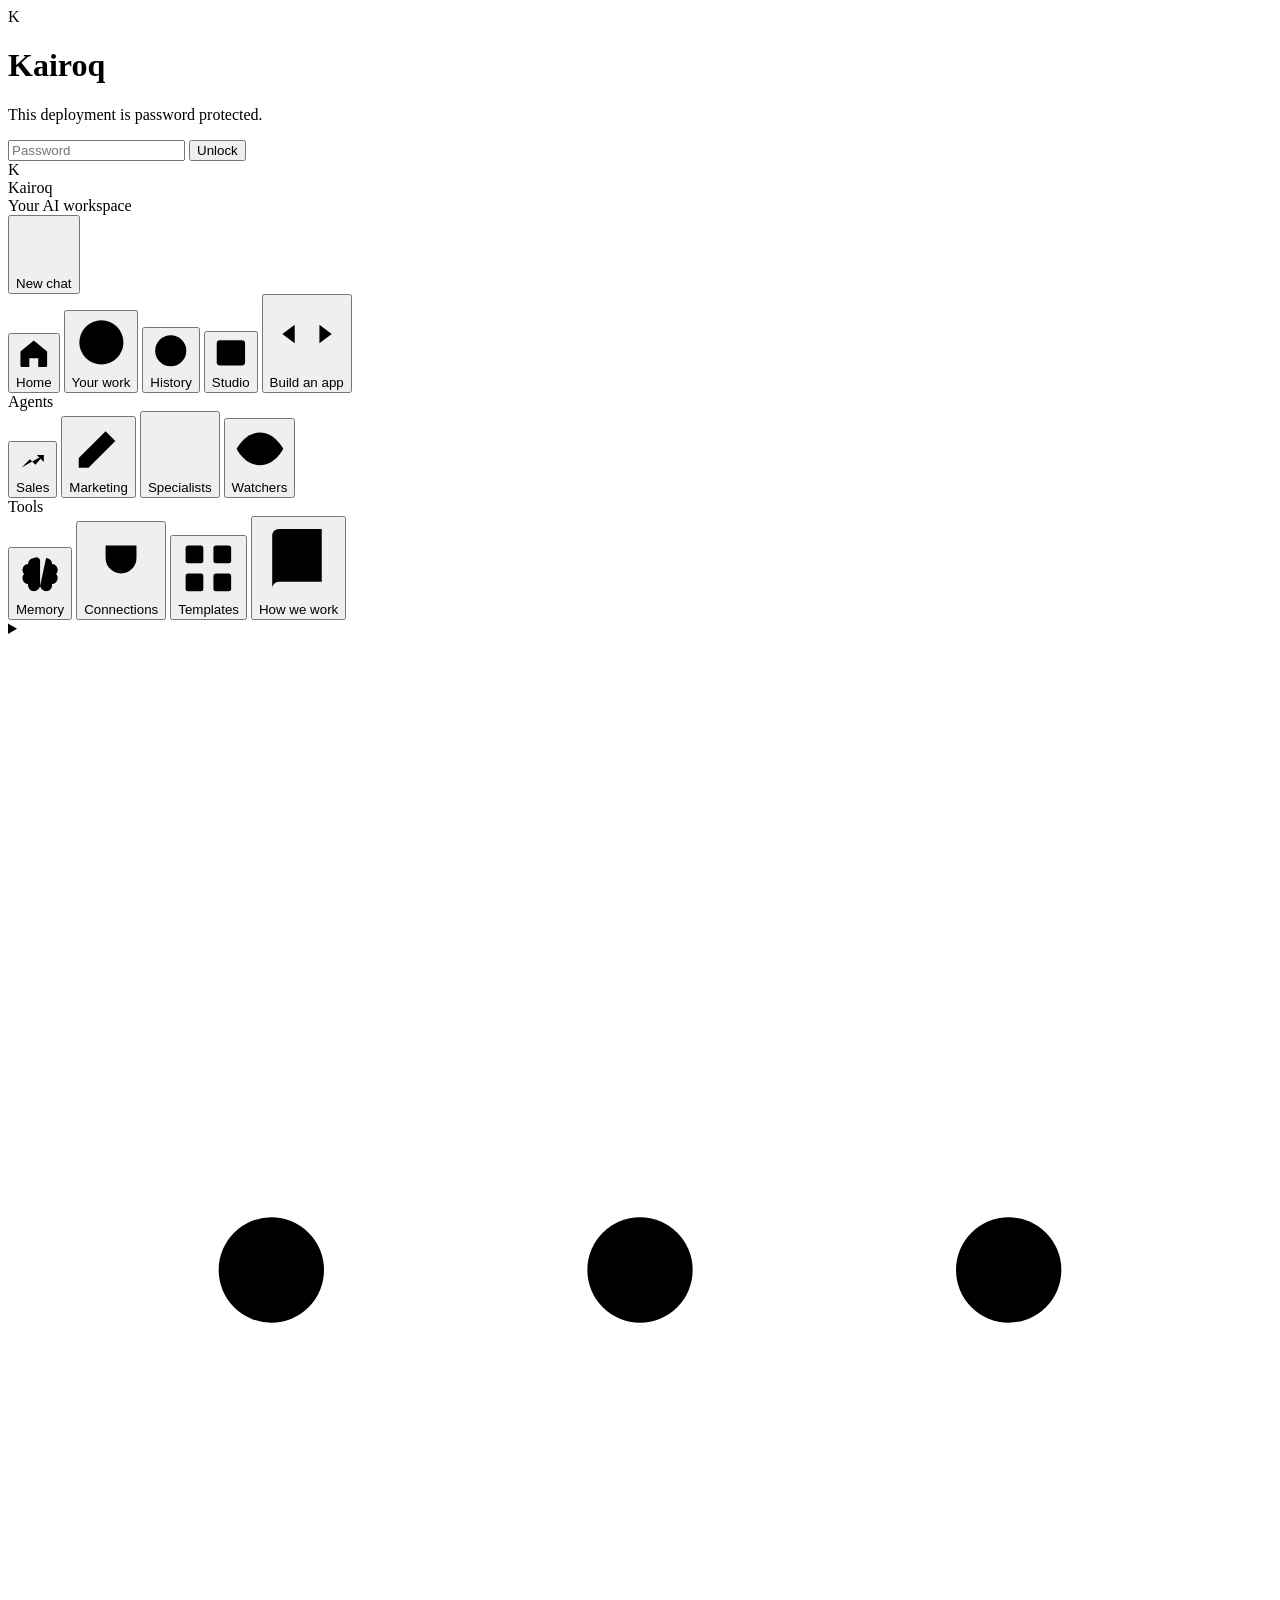
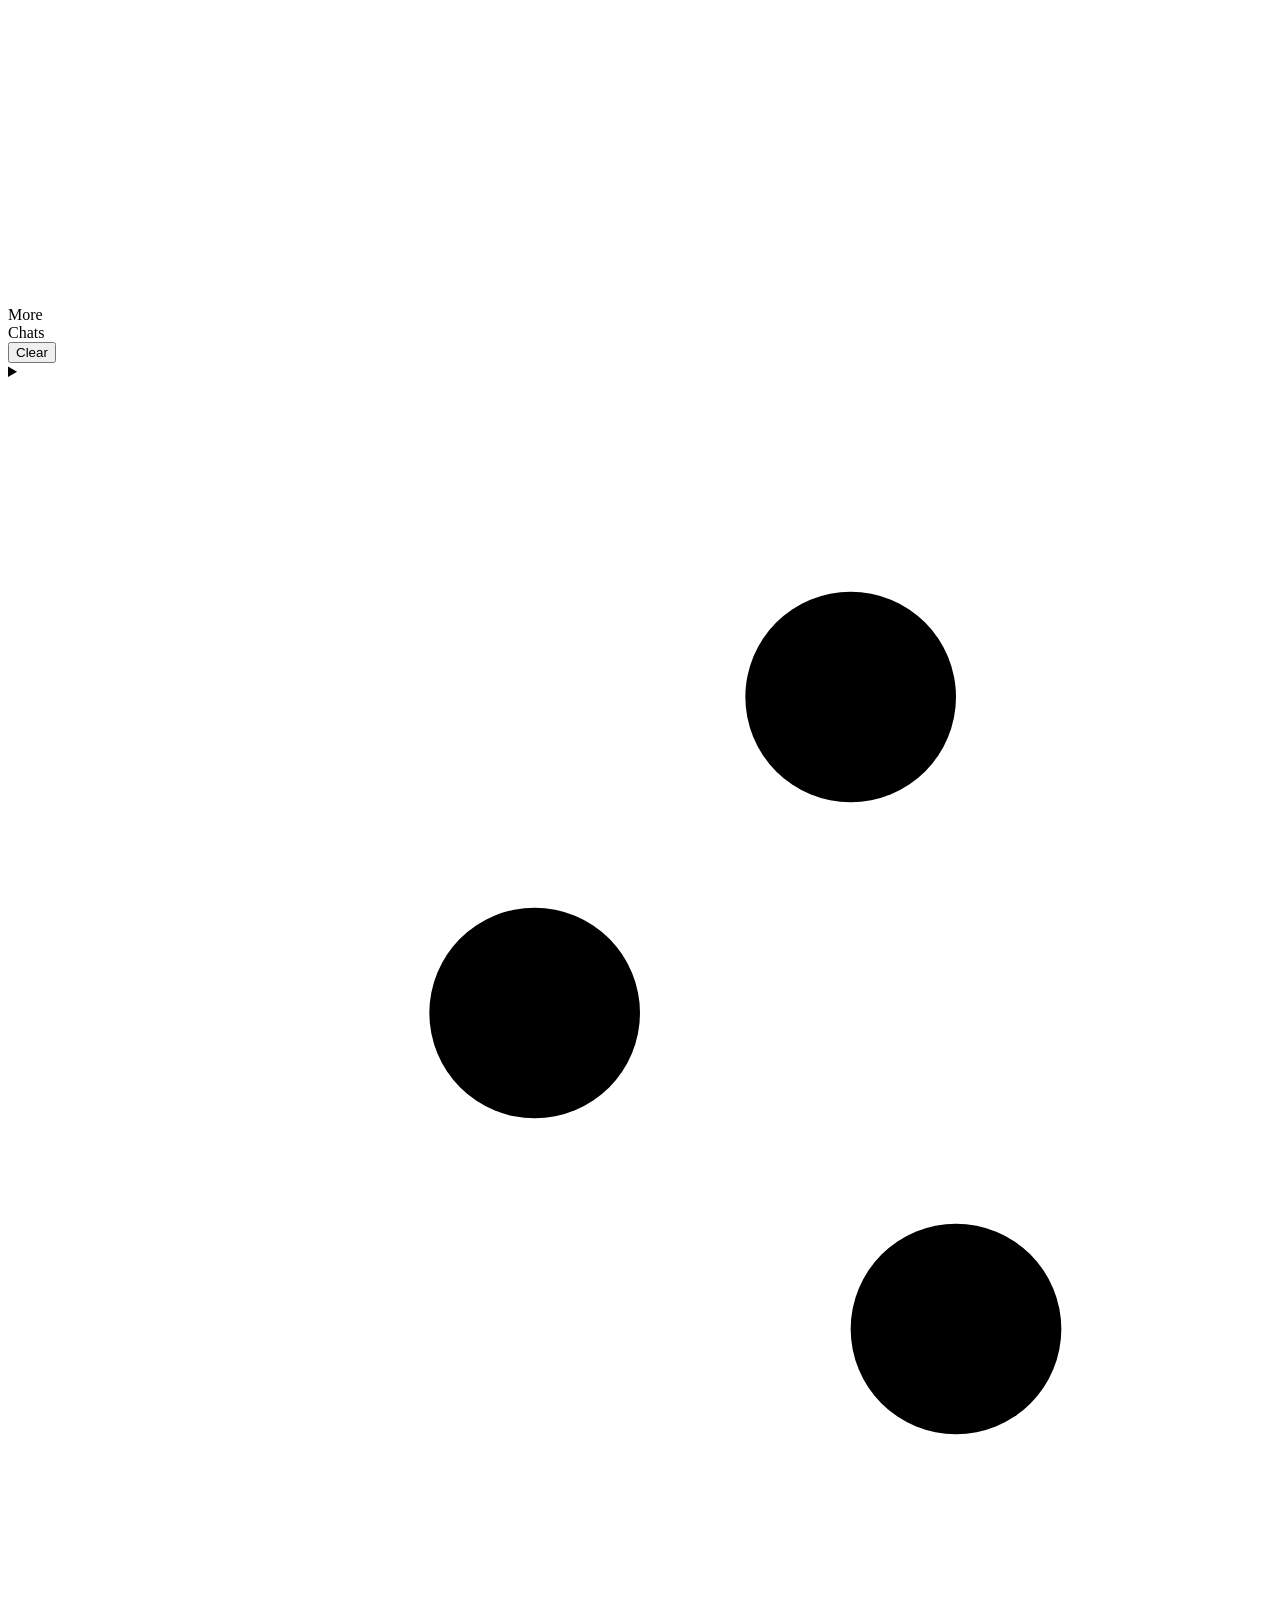
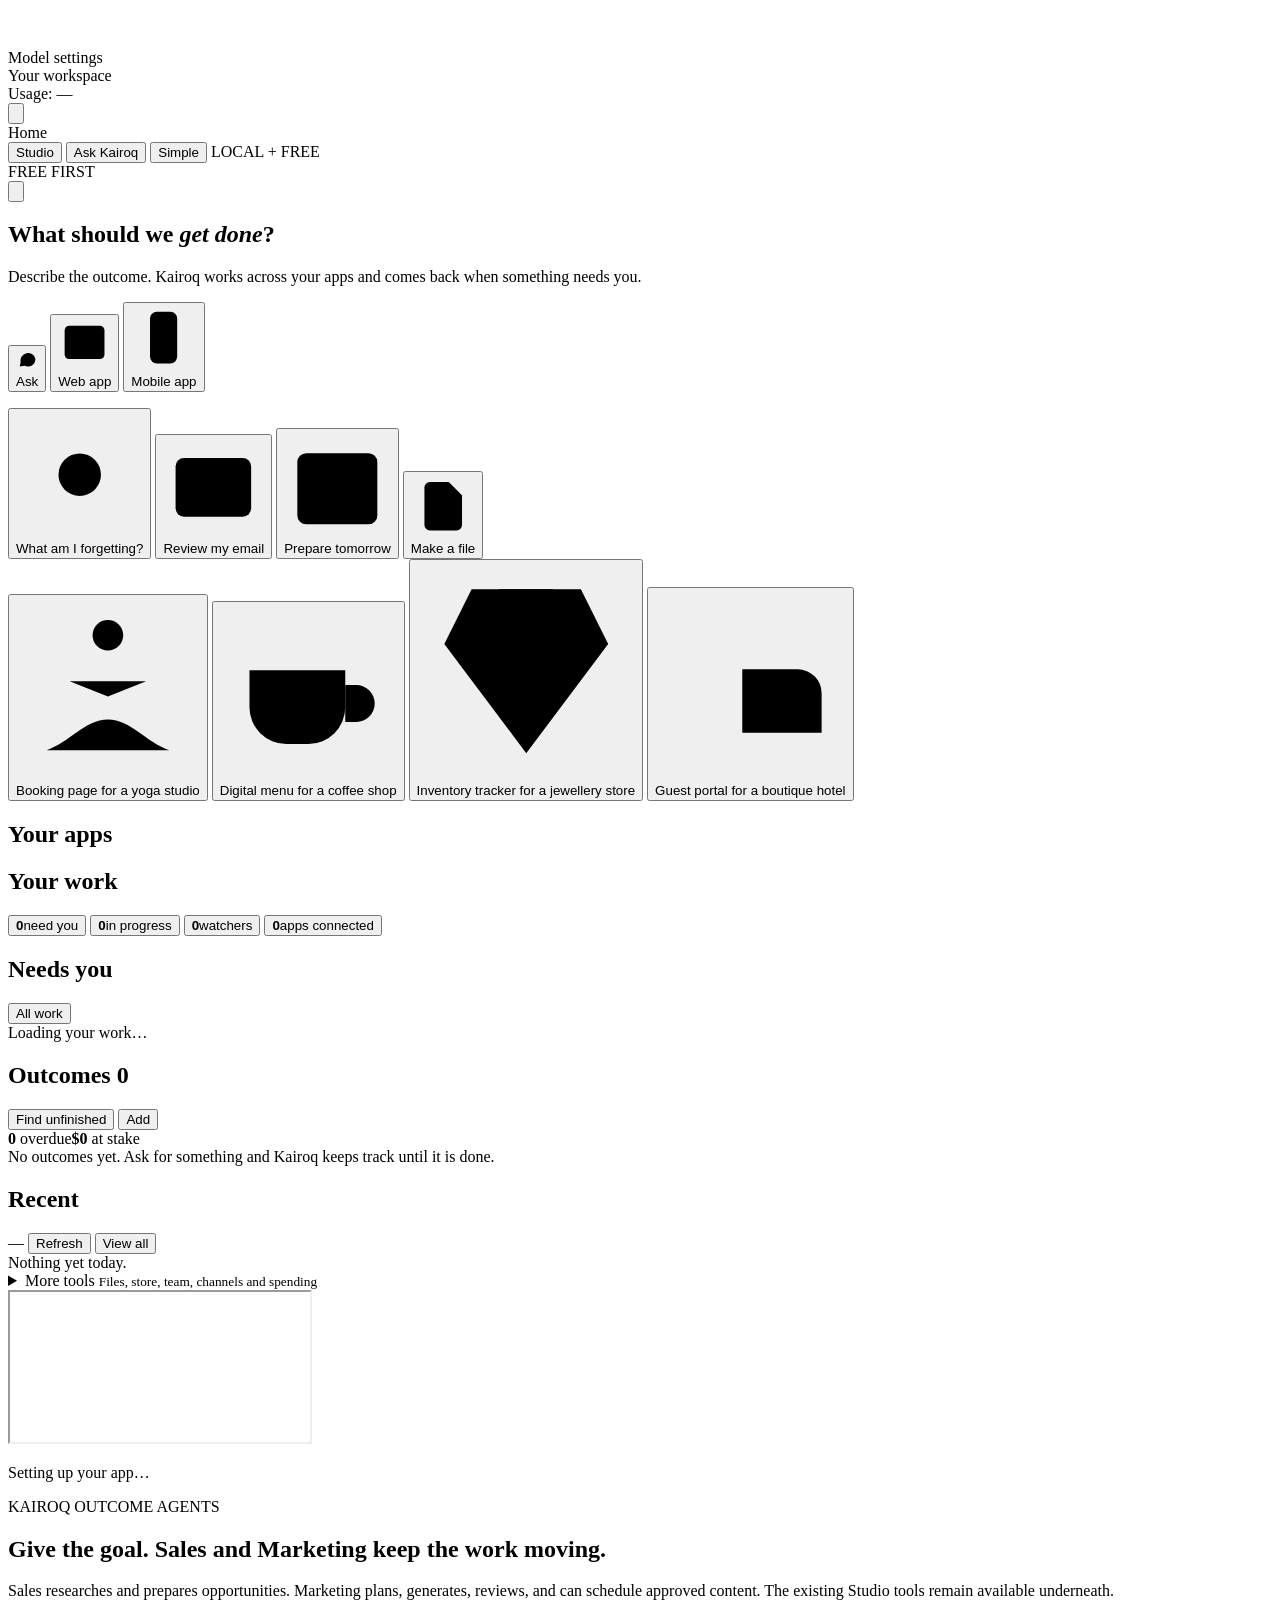
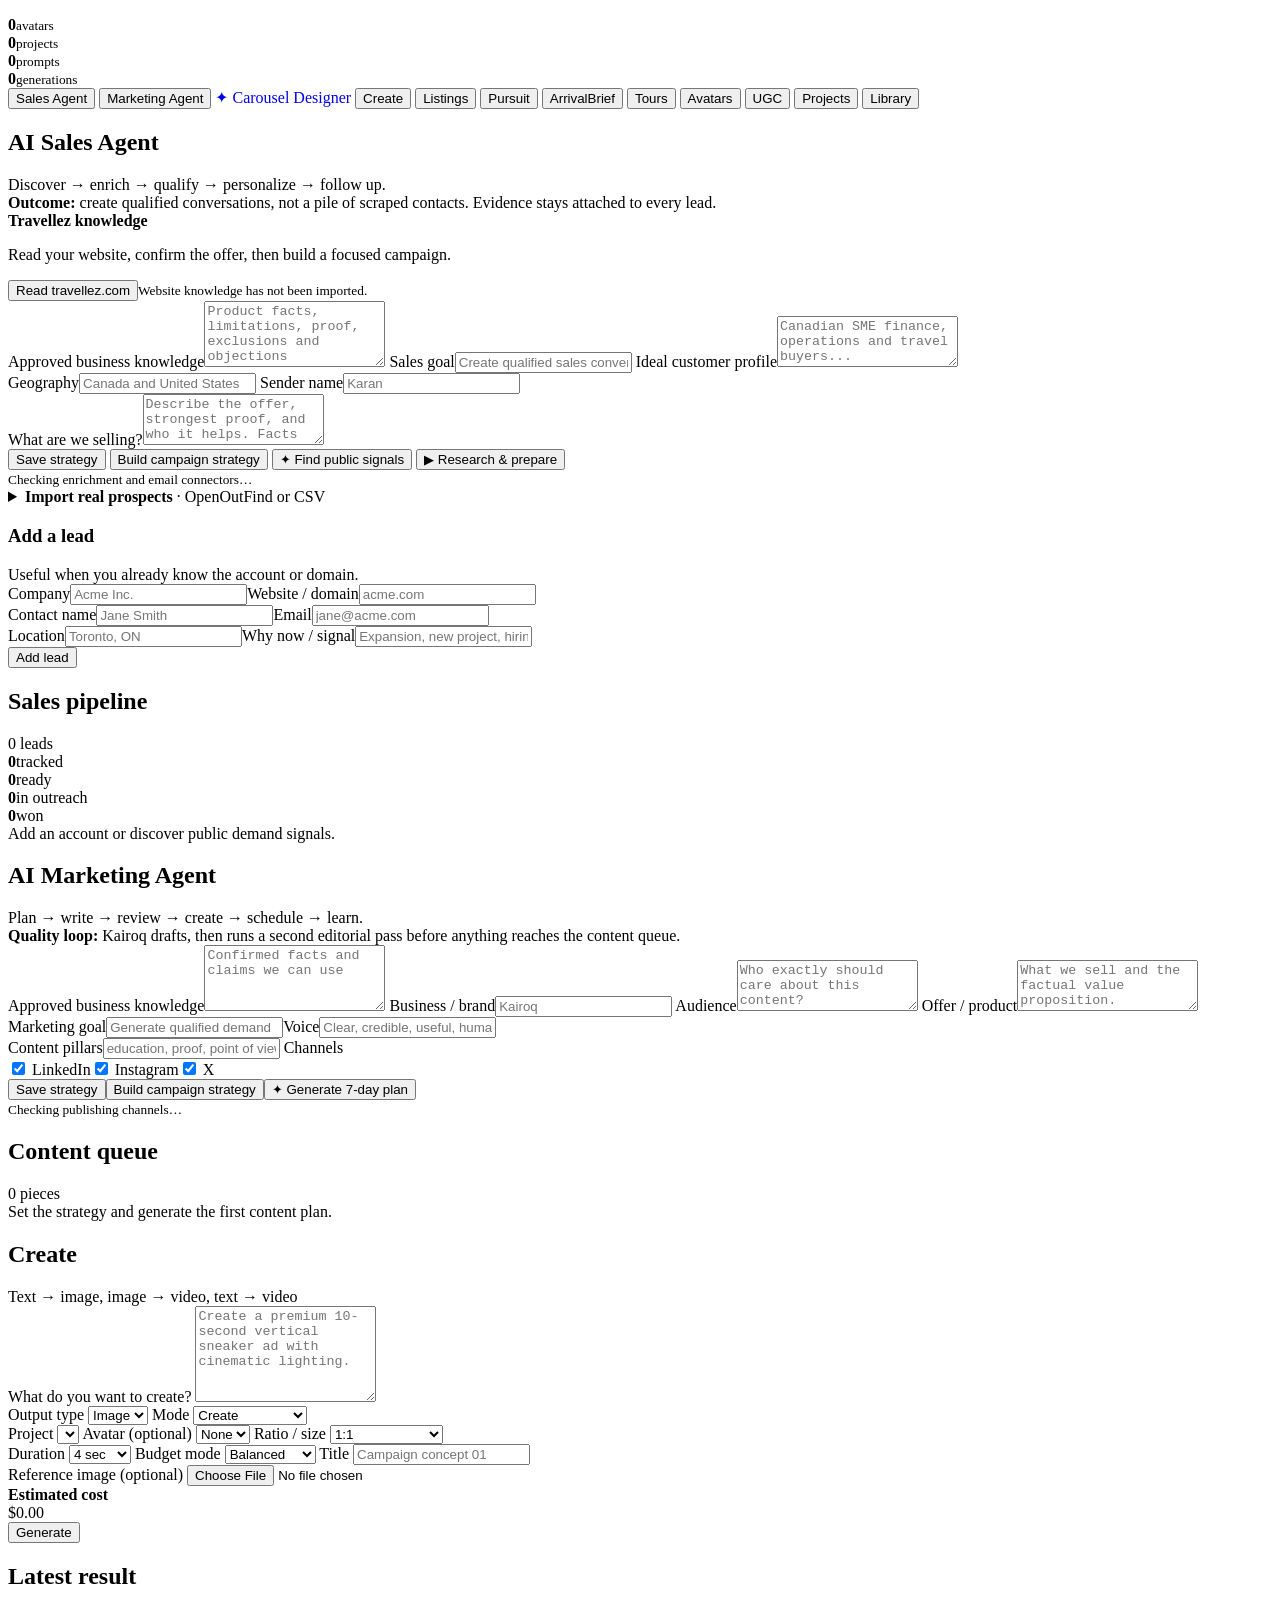
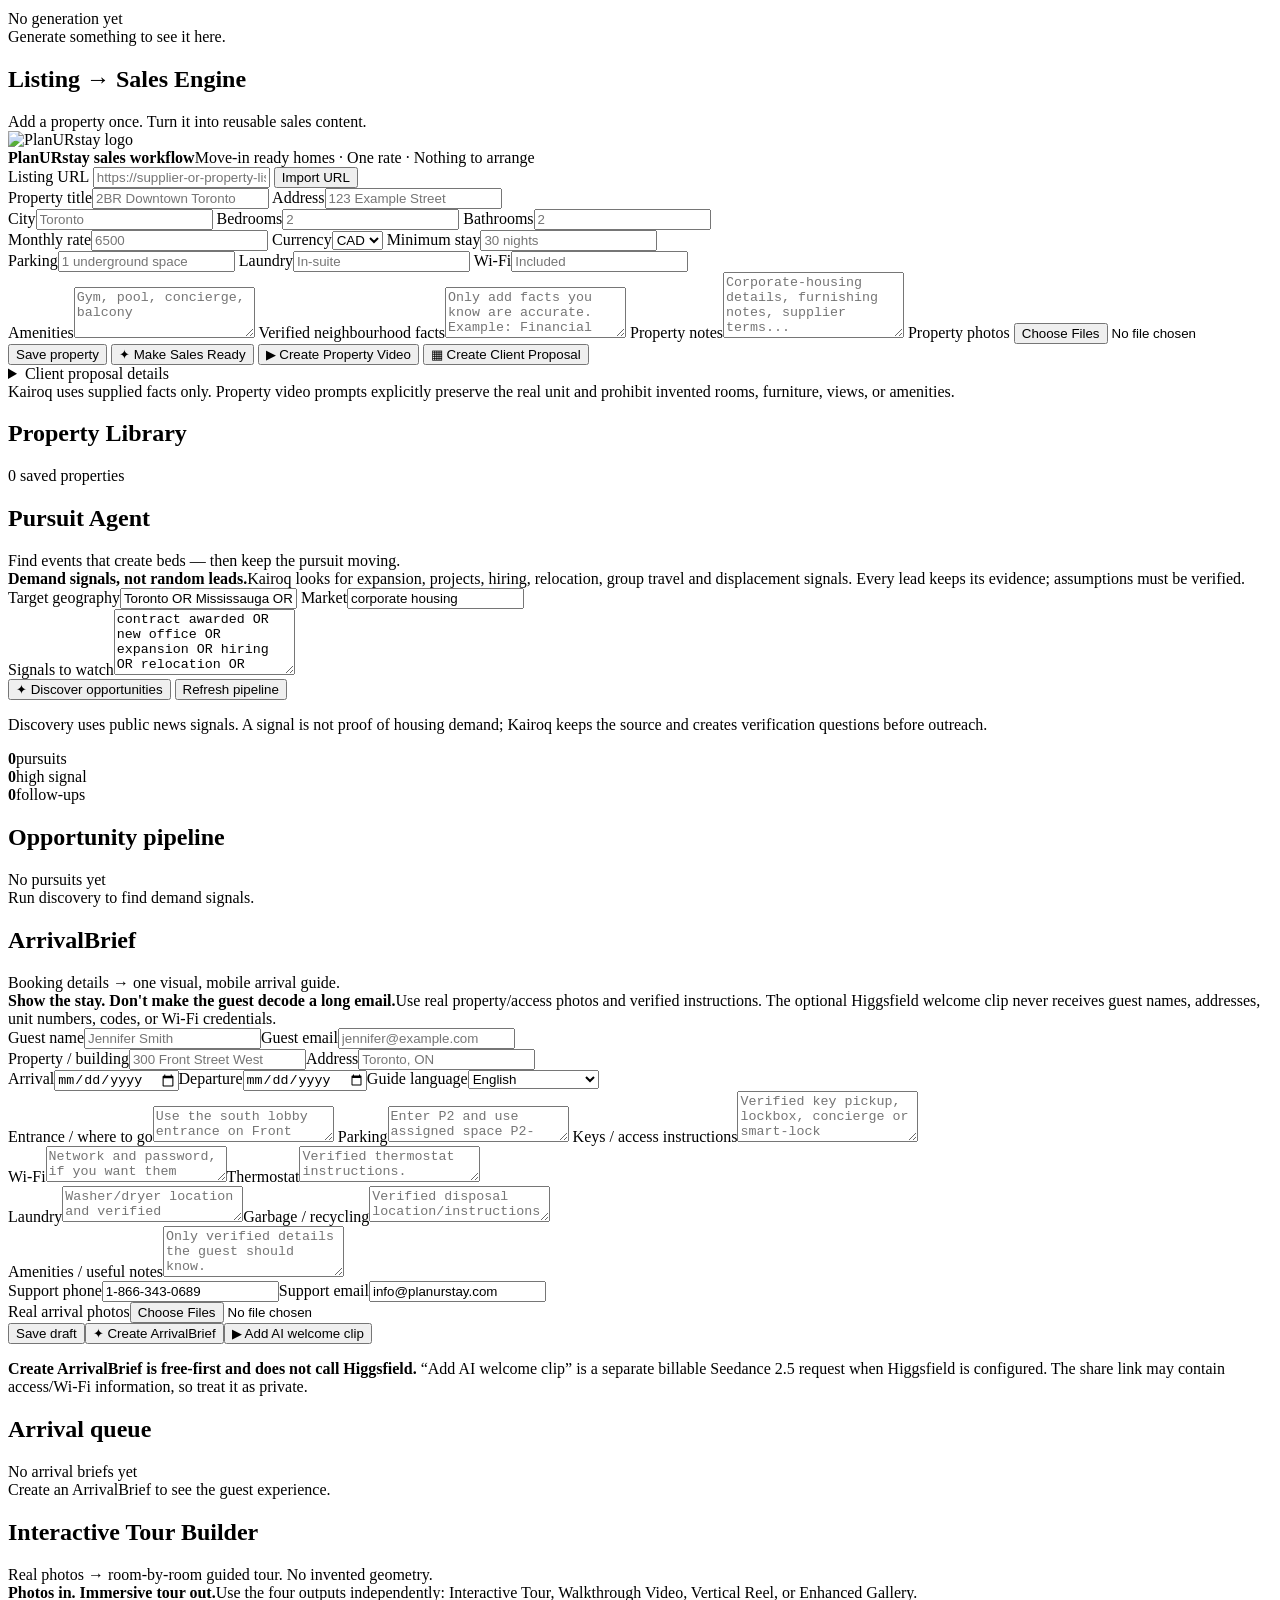
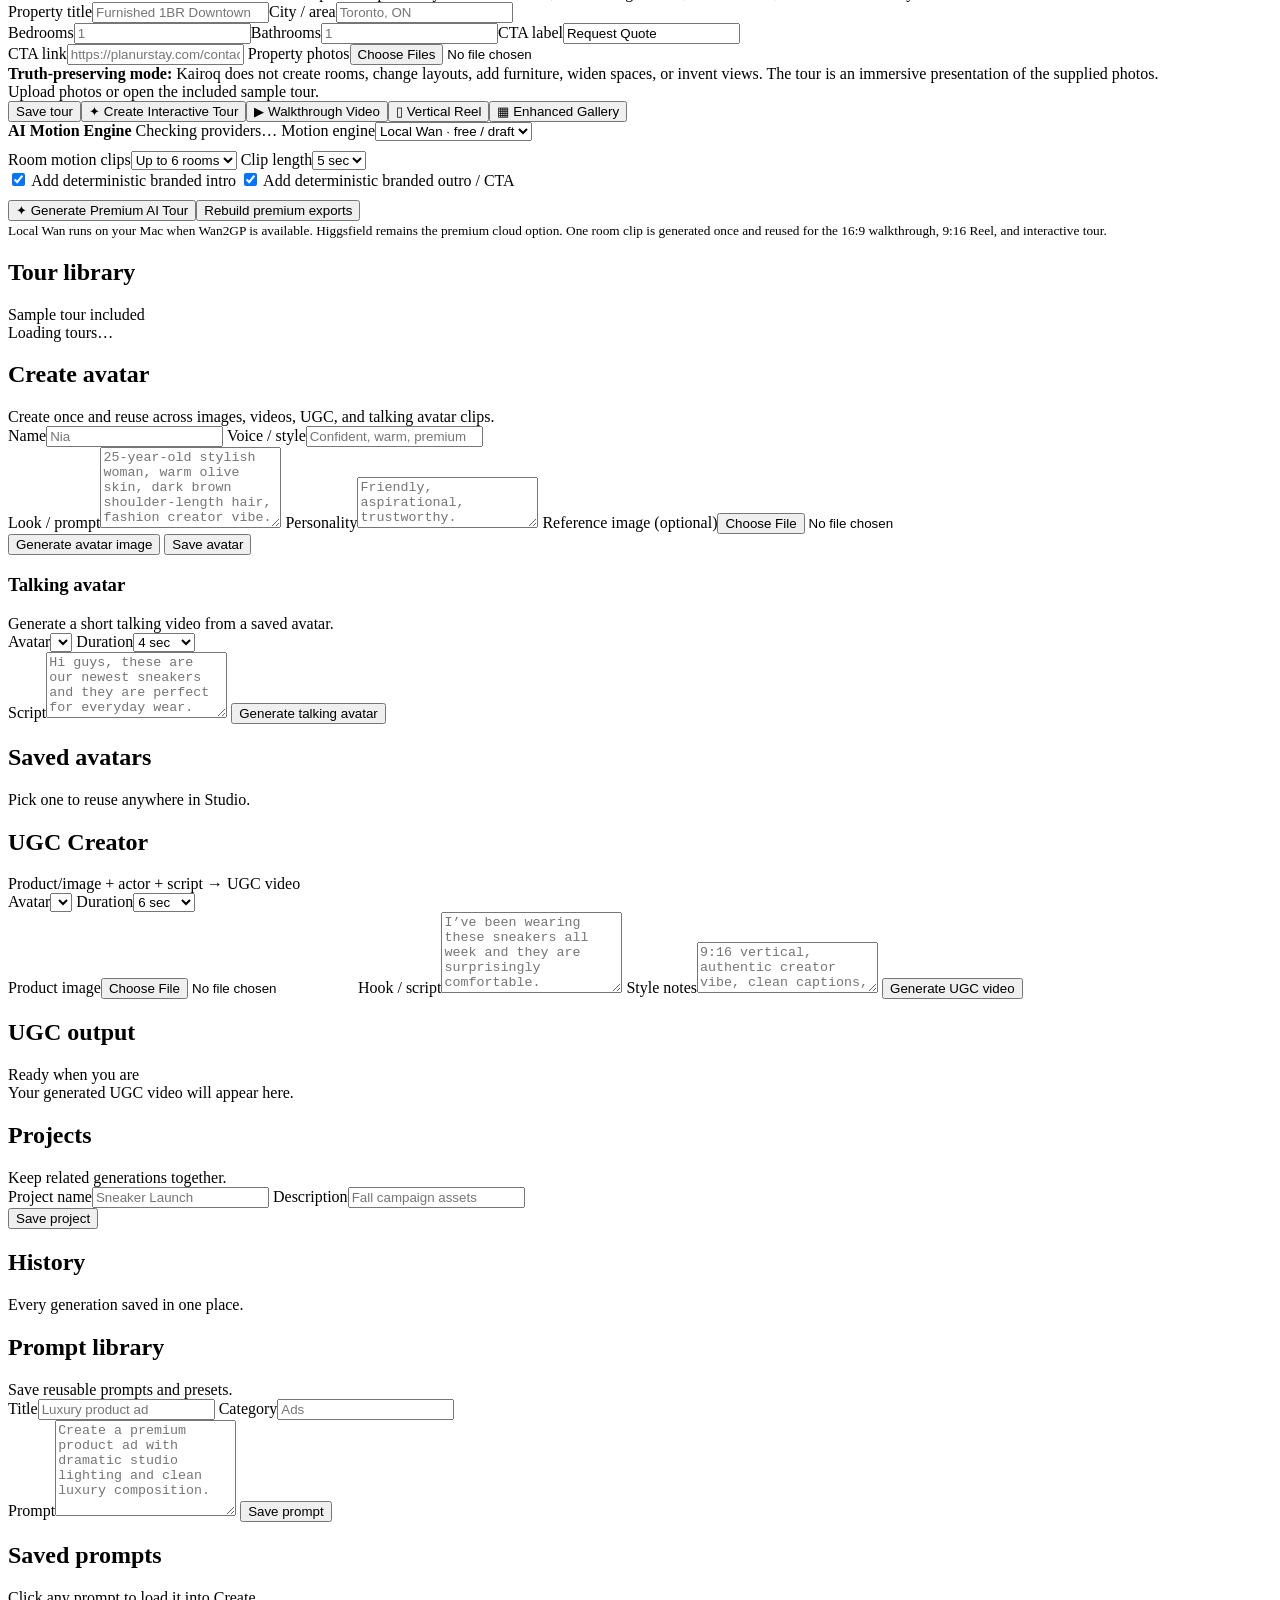
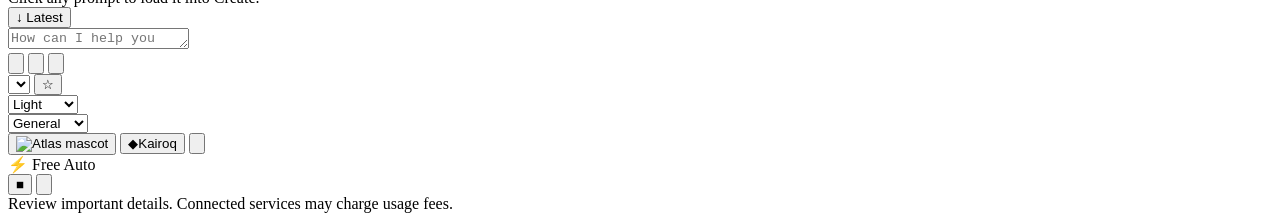
==== public/index.html @ 9b800d81 "Merge branch 'design/one-system' into preview/all" ====
<!doctype html>
<html lang="en">
<head>
  <meta charset="utf-8">
  <meta name="viewport" content="width=device-width,initial-scale=1">
  <meta name="theme-color" content="#0b0d10">
  <title>Kairoq</title>
  <link rel="preconnect" href="https://fonts.googleapis.com">
  <link rel="preconnect" href="https://fonts.gstatic.com" crossorigin>
  <link rel="stylesheet" href="https://fonts.googleapis.com/css2?family=Geist:wght@400;500;600;700&display=swap">
  <link rel="stylesheet" href="/styles.css?v=153">
  <link rel="stylesheet" href="/calm.css?v=20">
  <link rel="stylesheet" href="/sidebar.css?v=4">
  <link rel="stylesheet" href="/composer.css?v=4">
  <link rel="stylesheet" href="/home.css?v=13">
  <link rel="stylesheet" href="/design.css?v=7">
</head>
<body>
  <div id="loginOverlay" class="login-overlay hidden">
    <form id="loginForm" class="login-card">
      <div class="brand-mark big">K</div>
      <h1>Kairoq</h1>
      <p>This deployment is password protected.</p>
      <input id="loginPassword" type="password" placeholder="Password" autocomplete="current-password">
      <button type="submit">Unlock</button>
      <div id="loginError" class="login-error"></div>
    </form>
  </div>

  <div class="app">
    <aside class="sidebar kn" aria-label="Main">
      <div class="brand">
        <div class="brand-mark">K</div>
        <div>
          <div class="brand-title">Kairoq</div>
          <div class="brand-subtitle">Your AI workspace</div>
        </div>
      </div>

      <button type="button" id="newChat" class="kn-new"><svg class="kn-ico" viewBox="0 0 24 24" aria-hidden="true"><path d="M12 5v14M5 12h14"/></svg><span>New chat</span></button>

      <nav class="kn-group" aria-label="Workspace">
        <button type="button" id="commandCenterBtn" class="kn-item active"><svg class="kn-ico" viewBox="0 0 24 24" aria-hidden="true"><path d="M3 10.5 12 3l9 7.5V20a1 1 0 0 1-1 1h-5v-6H9v6H4a1 1 0 0 1-1-1z"/></svg><span>Home</span></button>
        <button type="button" id="outcomesNavBtn" class="kn-item"><svg class="kn-ico" viewBox="0 0 24 24" aria-hidden="true"><circle cx="12" cy="12" r="9"/><path d="m8 12 3 3 5-6"/></svg><span>Your work</span></button>
        <button type="button" id="historyNavBtn" class="kn-item"><svg class="kn-ico" viewBox="0 0 24 24" aria-hidden="true"><circle cx="12" cy="12" r="9"/><path d="M12 7v5l3 2"/></svg><span>History</span></button>
        <button type="button" id="studioSideBtn" class="kn-item"><svg class="kn-ico" viewBox="0 0 24 24" aria-hidden="true"><rect x="3" y="4" width="18" height="16" rx="2"/><path d="M3 9h18"/></svg><span>Studio</span></button>
        <button type="button" id="buildNavBtn" class="kn-item" data-build-app><svg class="kn-ico" viewBox="0 0 24 24" aria-hidden="true"><path d="m8 9-4 3 4 3M16 9l4 3-4 3M13.5 6l-3 12"/></svg><span>Build an app</span></button>
      </nav>

      <nav class="kn-group" aria-labelledby="kn-agents">
        <div class="kn-label" id="kn-agents">Agents</div>
        <button type="button" id="salesNavBtn" class="kn-item"><svg class="kn-ico" viewBox="0 0 24 24" aria-hidden="true"><path d="M4 17 10 11l4 4 6-7"/><path d="M15 8h5v5"/></svg><span>Sales</span></button>
        <button type="button" id="marketingNavBtn" class="kn-item"><svg class="kn-ico" viewBox="0 0 24 24" aria-hidden="true"><path d="M4 20h4L19 9l-4-4L4 16z"/><path d="m13.5 6.5 4 4"/></svg><span>Marketing</span></button>
        <button type="button" id="agentBtn" class="kn-item"><svg class="kn-ico" viewBox="0 0 24 24" aria-hidden="true"><path d="M12 3v4M12 17v4M3 12h4M17 12h4M6 6l2.5 2.5M15.5 15.5 18 18M6 18l2.5-2.5M15.5 8.5 18 6"/></svg><span>Specialists</span></button>
        <button type="button" id="botsBtn" class="kn-item"><svg class="kn-ico" viewBox="0 0 24 24" aria-hidden="true"><path d="M2 12s3.5-7 10-7 10 7 10 7-3.5 7-10 7S2 12 2 12z"/><circle cx="12" cy="12" r="3"/></svg><span>Watchers</span></button>
      </nav>

      <nav class="kn-group kn-tools" aria-labelledby="kn-tools">
        <div class="kn-label" id="kn-tools">Tools</div>
        <button type="button" id="workspaceBtn" class="kn-item"><svg class="kn-ico" viewBox="0 0 24 24" aria-hidden="true"><path d="M9 4a3 3 0 0 0-3 3 3 3 0 0 0-2 5 3 3 0 0 0 2 5 3 3 0 0 0 6 1V5a2 2 0 0 0-3-1zM15 4a3 3 0 0 1 3 3 3 3 0 0 1 2 5 3 3 0 0 1-2 5 3 3 0 0 1-6 1"/></svg><span>Memory</span></button>
        <button type="button" id="connectorsBtn" class="kn-item"><svg class="kn-ico" viewBox="0 0 24 24" aria-hidden="true"><path d="M9 7V3M15 7V3M7 7h10v4a5 5 0 0 1-10 0zM12 16v5"/></svg><span>Connections</span></button>
        <button type="button" id="templatesBtn" class="kn-item"><svg class="kn-ico" viewBox="0 0 24 24" aria-hidden="true"><rect x="3" y="3" width="7" height="7" rx="1"/><rect x="14" y="3" width="7" height="7" rx="1"/><rect x="3" y="14" width="7" height="7" rx="1"/><rect x="14" y="14" width="7" height="7" rx="1"/></svg><span>Templates</span></button>
        <button type="button" id="playbookBtn" class="kn-item"><svg class="kn-ico" viewBox="0 0 24 24" aria-hidden="true"><path d="M4 5a2 2 0 0 1 2-2h13v16H6a2 2 0 0 0-2 2z"/><path d="M4 19V5"/></svg><span>How we work</span></button>
        <details class="kn-fold">
          <summary><svg class="kn-ico" viewBox="0 0 24 24" aria-hidden="true"><circle cx="5" cy="12" r="1"/><circle cx="12" cy="12" r="1"/><circle cx="19" cy="12" r="1"/></svg><span>More</span></summary>
          <button type="button" id="workflowsBtn" class="kn-item"><svg class="kn-ico" viewBox="0 0 24 24" aria-hidden="true"><circle cx="6" cy="6" r="2.5"/><circle cx="18" cy="18" r="2.5"/><path d="M8.5 6H15a3 3 0 0 1 0 6H9a3 3 0 0 0 0 6h6.5"/></svg><span>Workflows</span></button>
          <button type="button" id="compareBtn" class="kn-item"><svg class="kn-ico" viewBox="0 0 24 24" aria-hidden="true"><path d="M7 4 3 8l4 4M3 8h13M17 12l4 4-4 4M21 16H8"/></svg><span>Compare models</span></button>
          <button type="button" id="opsBtn" class="kn-item"><svg class="kn-ico" viewBox="0 0 24 24" aria-hidden="true"><path d="M12 3 4 6v6c0 4.4 3.4 8.3 8 9 4.6-.7 8-4.6 8-9V6z"/></svg><span>Security</span></button>
          <a class="kn-item" href="/build-studio.html"><svg class="kn-ico" viewBox="0 0 24 24" aria-hidden="true"><path d="M14 4h6v6M20 4l-9 9M18 14v5a1 1 0 0 1-1 1H5a1 1 0 0 1-1-1V7a1 1 0 0 1 1-1h5"/></svg><span>Build Studio</span></a>
          <a class="kn-item" href="/api-studio.html"><svg class="kn-ico" viewBox="0 0 24 24" aria-hidden="true"><path d="M14 4h6v6M20 4l-9 9M18 14v5a1 1 0 0 1-1 1H5a1 1 0 0 1-1-1V7a1 1 0 0 1 1-1h5"/></svg><span>API &amp; OAuth</span></a>
          <a class="kn-item" href="/apps/housing-enquiries/"><svg class="kn-ico" viewBox="0 0 24 24" aria-hidden="true"><path d="M14 4h6v6M20 4l-9 9M18 14v5a1 1 0 0 1-1 1H5a1 1 0 0 1-1-1V7a1 1 0 0 1 1-1h5"/></svg><span>Housing enquiries</span></a>
          <div class="project-picker kn-project">
            <label for="projectSelect">Project</label>
            <select id="projectSelect"></select>
            <button type="button" id="newProjectBtn" title="New project" aria-label="New project"><svg class="kn-ico" viewBox="0 0 24 24" aria-hidden="true"><path d="M12 5v14M5 12h14"/></svg></button>
          </div>
        </details>
      </nav>

      <div class="kn-chats">
        <div class="history-head kn-label-row">
          <div class="kn-label">Chats</div>
          <button type="button" id="clearChats" title="Clear all chats">Clear</button>
        </div>
        <div id="historyList" class="history-list"></div>
      </div>

      <details class="kn-settings">
        <summary><svg class="kn-ico" viewBox="0 0 24 24" aria-hidden="true"><path d="M4 6h10M18 6h2M4 12h4M12 12h8M4 18h12M20 18h0"/><circle cx="16" cy="6" r="2"/><circle cx="10" cy="12" r="2"/><circle cx="18" cy="18" r="2"/></svg><span>Model settings</span></summary>
        <div class="protection-card">
          <div class="protection-row">
            <div><strong>Free only</strong><small>Never use paid models</small></div>
            <label class="switch"><input id="freeOnly" type="checkbox" checked aria-label="Free only"><span></span></label>
          </div>
          <div class="protection-row">
            <div><strong>Smart fallback</strong><small>Try another free model if one fails</small></div>
            <label class="switch"><input id="smartFallback" type="checkbox" checked aria-label="Smart fallback"><span></span></label>
          </div>
          <div class="protection-row">
            <div><strong>Web search</strong><small>Let answers search the web</small></div>
            <label class="switch"><input id="webSearch" type="checkbox" aria-label="Web search"><span></span></label>
          </div>
        </div>
        <div class="kn-label">Mode</div>
        <div id="presetList" class="preset-list">
          <button type="button" data-preset="quick" class="preset active">Quick</button>
          <button type="button" data-preset="smart" class="preset">Smart</button>
          <button type="button" data-preset="deep" class="preset">Deep reasoning</button>
          <button type="button" data-preset="coding" class="preset">Coding</button>
          <button type="button" data-preset="research" class="preset">Research</button>
          <button type="button" data-preset="writing" class="preset">Writing</button>
          <button type="button" data-preset="vision" class="preset">Vision</button>
        </div>
        <div class="kn-label">Pick a model</div>
        <div class="recommended-grid">
          <button type="button" data-reco="fast">Fast</button>
          <button type="button" data-reco="bestfree">Best free</button>
          <button type="button" data-reco="coding">Coding</button>
          <button type="button" data-reco="reasoning">Reasoning</button>
          <button type="button" data-reco="vision">Vision</button>
          <button type="button" data-reco="premium">Premium</button>
        </div>
      </details>

      <div class="sidebar-footer">
        <div><span class="status-dot"></span>Your workspace</div>
        <div id="usageMini" class="usage-mini">Usage: —</div>
      </div>
    </aside>

    <main class="main">
      <div class="kh-sky" aria-hidden="true"><i></i><i></i><i></i></div>
      <header class="topbar simple-topbar">
        <button id="sidebarToggle" class="icon-btn sidebar-toggle" aria-label="Menu" aria-expanded="false"><svg class="kc-ico" viewBox="0 0 24 24" aria-hidden="true"><path d="M4 7h16M4 12h16M4 17h16"/></svg></button>
        <div>
          <div id="mainViewTitle" class="topbar-title">Home</div>
          <div id="mainViewSubtitle" class="topbar-subtitle"></div>
        </div>
        <div class="header-actions">
          <button type="button" id="studioNavBtn" class="topbar-chat-btn">Studio</button>
          <button type="button" id="chatViewBtn" class="topbar-chat-btn">Ask Kairoq</button>
          <button id="shellModeBtn" class="topbar-chat-btn ghost">Simple</button>
          <span id="zeroCostPill" class="zero-cost-pill">LOCAL + FREE</span><div id="freePill" class="free-pill">FREE FIRST</div>
          <button type="button" id="settingsBtn" class="icon-btn" title="Settings" aria-label="Settings"><svg class="kc-ico" viewBox="0 0 24 24" aria-hidden="true"><circle cx="12" cy="12" r="3"/><path d="M19.4 15a1.7 1.7 0 0 0 .3 1.8l.1.1a2 2 0 1 1-2.8 2.8l-.1-.1a1.7 1.7 0 0 0-1.8-.3 1.7 1.7 0 0 0-1 1.5V21a2 2 0 1 1-4 0v-.1a1.7 1.7 0 0 0-1.1-1.6 1.7 1.7 0 0 0-1.8.3l-.1.1a2 2 0 1 1-2.8-2.8l.1-.1a1.7 1.7 0 0 0 .3-1.8 1.7 1.7 0 0 0-1.5-1H3a2 2 0 1 1 0-4h.1a1.7 1.7 0 0 0 1.6-1.1 1.7 1.7 0 0 0-.3-1.8l-.1-.1a2 2 0 1 1 2.8-2.8l.1.1a1.7 1.7 0 0 0 1.8.3H9a1.7 1.7 0 0 0 1-1.5V3a2 2 0 1 1 4 0v.1a1.7 1.7 0 0 0 1 1.5 1.7 1.7 0 0 0 1.8-.3l.1-.1a2 2 0 1 1 2.8 2.8l-.1.1a1.7 1.7 0 0 0-.3 1.8V9a1.7 1.7 0 0 0 1.5 1H21a2 2 0 1 1 0 4h-.1a1.7 1.7 0 0 0-1.5 1z"/></svg></button>
        </div>
      </header>


      <section id="commandCenter" class="command-center-view kh">
        <div class="cc-shell kh-shell">
          <div class="kh-hero">
            <h1 id="khGreeting">What should we <em>get done</em>?</h1>
            <p>Describe the outcome. Kairoq works across your apps and comes back when something needs you.</p>
            <div class="kh-modes" role="tablist" aria-label="What to make">
              <button type="button" role="tab" class="kh-mode" data-mode="ask" aria-selected="true"><svg viewBox="0 0 24 24" aria-hidden="true"><path d="M21 12a8 8 0 0 1-11.6 7.1L4 20l1-4.6A8 8 0 1 1 21 12z"/></svg>Ask</button>
              <button type="button" role="tab" class="kh-mode" data-mode="web" aria-selected="false"><svg viewBox="0 0 24 24" aria-hidden="true"><rect x="3" y="4" width="18" height="15" rx="2"/><path d="M3 9h18M7 6.5h.01M10 6.5h.01"/></svg>Web app</button>
              <button type="button" role="tab" class="kh-mode" data-mode="mobile" aria-selected="false"><svg viewBox="0 0 24 24" aria-hidden="true"><rect x="7" y="2.5" width="10" height="19" rx="2.5"/><path d="M11 18.5h2"/></svg>Mobile app</button>
            </div>
            <div id="khComposerSlot" class="kh-composer-slot"></div>
            <p id="khError" class="kh-error hidden" role="alert"></p>
            <div class="kh-pills">
              <button type="button" id="finishItBtn" class="kh-pill"><span class="kh-ic kh-ic-amber"><svg viewBox="0 0 24 24" aria-hidden="true"><path d="M12 3v2M12 19v2M5 12H3M21 12h-2M6.3 6.3 4.9 4.9M19.1 19.1l-1.4-1.4M6.3 17.7l-1.4 1.4M19.1 4.9l-1.4 1.4"/><circle cx="12" cy="12" r="4"/></svg></span>What am I forgetting?</button>
              <button type="button" class="kh-pill atlas-chip" data-prompt="Review my important emails and tell me what needs a reply first." data-agent="relay"><span class="kh-ic kh-ic-blue"><svg viewBox="0 0 24 24" aria-hidden="true"><rect x="3" y="5" width="18" height="14" rx="2"/><path d="m3 7 9 6 9-6"/></svg></span>Review my email</button>
              <button type="button" class="kh-pill atlas-chip" data-prompt="Prepare me for tomorrow. Check my calendar and build a short meeting brief." data-agent="orbit"><span class="kh-ic kh-ic-green"><svg viewBox="0 0 24 24" aria-hidden="true"><rect x="3" y="5" width="18" height="16" rx="2"/><path d="M3 10h18M8 3v4M16 3v4"/></svg></span>Prepare tomorrow</button>
              <button type="button" class="kh-pill atlas-chip" data-prompt="Create the actual work file I need. Ask only for essential missing information, then produce a real Excel, Word, PowerPoint, PDF, or CSV file — not just instructions." data-agent="atlas"><span class="kh-ic kh-ic-violet"><svg viewBox="0 0 24 24" aria-hidden="true"><path d="M14 3H7a2 2 0 0 0-2 2v14a2 2 0 0 0 2 2h10a2 2 0 0 0 2-2V8z"/><path d="M14 3v5h5M9 13h6M9 17h4"/></svg></span>Make a file</button>
            </div>
            <div class="kh-pills kh-app-ideas hidden">
              <button type="button" class="kh-pill" data-idea><span class="kh-ic kh-ic-green"><svg viewBox="0 0 24 24" aria-hidden="true"><circle cx="12" cy="5" r="2"/><path d="M4 20c3-1 5-4 8-4s5 3 8 4M12 7v6M7 11l5 2 5-2"/></svg></span>Booking page for a yoga studio</button>
              <button type="button" class="kh-pill" data-idea><span class="kh-ic kh-ic-amber"><svg viewBox="0 0 24 24" aria-hidden="true"><path d="M4 9h13v5a5 5 0 0 1-5 5H9a5 5 0 0 1-5-5z"/><path d="M17 11h1.5a2.5 2.5 0 0 1 0 5H17M8 3v3M12 3v3"/></svg></span>Digital menu for a coffee shop</button>
              <button type="button" class="kh-pill" data-idea><span class="kh-ic kh-ic-violet"><svg viewBox="0 0 24 24" aria-hidden="true"><path d="M6 3h12l3 6-9 12L3 9z"/><path d="M3 9h18M9 3l3 6 3-6"/></svg></span>Inventory tracker for a jewellery store</button>
              <button type="button" class="kh-pill" data-idea><span class="kh-ic kh-ic-blue"><svg viewBox="0 0 24 24" aria-hidden="true"><path d="M3 18V7M21 18v-5a3 3 0 0 0-3-3h-7v8M3 14h18M7 11.5h.01"/></svg></span>Guest portal for a boutique hotel</button>
            </div>
            <section id="khApps" class="kh-apps hidden" aria-label="Your apps">
              <h2>Your apps</h2>
              <ul id="khAppList"></ul>
            </section>
          </div>

          <div id="khWork" class="kh-work">
          <h2 class="kh-work-title">Your work</h2>
          <div class="kh-stats" role="group" aria-label="Summary">
            <button type="button" class="kh-stat cc-metric attention" data-cc-open="workflows"><strong id="ccAttentionCount">0</strong><span>need you</span></button>
            <button type="button" class="kh-stat cc-metric" data-cc-open="workflows"><strong id="ccActiveCount">0</strong><span>in progress</span></button>
            <button type="button" class="kh-stat cc-metric" data-cc-open="bots"><strong id="ccBotCount">0</strong><span>watchers</span></button>
            <button type="button" class="kh-stat cc-metric" data-cc-open="connectors"><strong id="ccConnectorCount">0</strong><span>apps connected</span></button>
          </div>

          <div class="kh-grid">
            <section class="kh-card">
              <header class="kh-card-head">
                <h2>Needs you</h2>
                <button type="button" id="ccPriorityOpen" class="kh-link">All work</button>
              </header>
              <div id="ccPriorityList" class="cc-priority-list kh-list"><div class="cc-empty">Loading your work…</div></div>
            </section>

            <section class="kh-card open-loops-panel">
              <header class="kh-card-head">
                <h2>Outcomes <span class="kh-count" id="loopCount">0</span></h2>
                <div class="kh-card-actions">
                  <button type="button" id="scanLoopsBtn" class="kh-link">Find unfinished</button>
                  <button type="button" id="addLoopBtn" class="kh-link">Add</button>
                </div>
              </header>
              <div class="open-loop-summary kh-sub"><span><b id="loopOverdueCount">0</b> overdue</span><span><b id="loopValue">$0</b> at stake</span></div>
              <div id="openLoopsList" class="open-loops-list kh-list"><div class="cc-empty">No outcomes yet. Ask for something and Kairoq keeps track until it is done.</div></div>
            </section>
          </div>

          <section class="kh-card">
            <header class="kh-card-head">
              <h2>Recent</h2>
              <div class="kh-card-actions">
                <span id="ccLastUpdated" class="cc-updated kh-muted">—</span>
                <button type="button" id="ccRefresh" class="kh-link">Refresh</button>
                <button type="button" id="ccOpenWorkflows" class="kh-link">View all</button>
              </div>
            </header>
            <div id="ccRecentActivity" class="cc-activity-list kh-list"><div class="cc-empty">Nothing yet today.</div></div>
          </section>

          <details class="kh-more">
            <summary>More tools <small>Files, store, team, channels and spending</small></summary>
            <div class="kh-more-grid">
              <section class="kh-card work-studio-panel">
                <header class="kh-card-head"><h2>Files Kairoq made</h2><button type="button" id="workProductsRefreshBtn" class="kh-link">Refresh</button></header>
                <p class="kh-note">Excel, Word, PowerPoint, PDF and CSV. Saved to OneDrive or SharePoint when Microsoft 365 is connected.</p>
                <div id="workProductsList" class="work-products-list kh-list"><div class="cc-empty">No files yet.</div></div>
              </section>

              <section class="kh-card cc-team-panel">
                <header class="kh-card-head"><h2>Your agents</h2><button type="button" id="ccTeamOpen" class="kh-link">All agents</button></header>
                <div id="ccAgentGrid" class="cc-agent-grid kh-agents"></div>
              </section>

              <section class="kh-card atlas-capability-panel">
                <header class="kh-card-head"><h2>What Kairoq can reach</h2></header>
                <div id="atlasCapabilityList" class="atlas-capability-list kh-list"><div class="cc-empty">Checking connected apps…</div></div>
              </section>

              <section class="kh-card atlas-budget-panel">
                <header class="kh-card-head"><h2>Spending</h2></header>
                <div class="atlas-budget-row kh-field">
                  <label for="spendModeSelect">When Kairoq makes images and videos</label>
                  <select id="spendModeSelect">
                    <option value="free">Free first</option>
                    <option value="cheap" selected>Cheapest first</option>
                    <option value="balanced">Balanced</option>
                    <option value="best">Best quality</option>
                  </select>
                </div>
                <div id="atlasBudgetHint" class="atlas-budget-hint kh-note">Kairoq will prefer cheaper routes first.</div>
              </section>

              <section class="kh-card atlas-anywhere-panel">
                <header class="kh-card-head"><h2>Message Kairoq from your phone</h2></header>
                <p class="kh-note">Send a task from Telegram, WhatsApp or SMS. Anything that changes something waits for your approval.</p>
                <div id="atlasChannelStatus" class="atlas-channel-list kh-list"><div class="cc-empty">Checking channels…</div></div>
                <button type="button" id="atlasOpenConnectors" class="kh-btn">Set up channels</button>
              </section>

              <section id="storeOperatorPanel" class="kh-card store-operator-panel">
                <header class="kh-card-head">
                  <h2>Shopify store</h2>
                  <div class="kh-card-actions">
                    <button type="button" id="storeAnalyzeBtn" class="kh-link">Check store</button>
                    <button type="button" id="storeImproveBtn" class="kh-link">Find growth moves</button>
                  </div>
                </header>
                <div id="storeHealthEmpty" class="store-health-empty kh-note">Connect Shopify to see how your store is doing.</div>
                <div id="storeHealthContent" class="hidden">
                  <div class="store-score-row kh-figures">
                    <div><strong id="storeHealthScore">—</strong><small>health</small></div>
                    <div><strong id="storeRevenue">—</strong><small>30-day sales</small></div>
                    <div><strong id="storeOrders">—</strong><small>orders</small></div>
                    <div><strong id="storeAov">—</strong><small>average order</small></div>
                    <div><strong id="storeIssueCount">—</strong><small>issues</small></div>
                  </div>
                  <div id="storeIssueList" class="store-issue-list kh-list"></div>
                  <div class="growth-head kh-card-head"><h3>Ads and checkouts</h3><button type="button" id="growthRefreshBtn" class="kh-link">Refresh</button></div>
                  <div class="growth-metrics kh-figures">
                    <div><strong id="growthAdSpend">—</strong><small>ad spend</small></div>
                    <div><strong id="growthBlendedRoas">—</strong><small>return on ads</small></div>
                    <div><strong id="growthAbandonedValue">—</strong><small>left in checkouts</small></div>
                    <div><strong id="growthAbandonedCount">—</strong><small>open checkouts</small></div>
                  </div>
                  <div id="growthSourceNote" class="growth-note kh-note">Connect Meta Ads or Google Ads to compare ad spend with Shopify sales.</div>
                </div>
              </section>
            </div>
          </details>
          </div>
        </div>
      </section>

      <section id="buildView" class="build-view hidden" aria-label="App builder">
        <iframe id="buildFrame" title="App builder"></iframe>
        <div class="build-loading" aria-live="polite"><span class="build-spinner" aria-hidden="true"></span><p>Setting up your app…</p></div>
      </section>

      <section id="studioView" class="studio-view hidden">
        <div class="studio-shell">
          <div class="studio-header-card">
            <div>
              <div class="studio-kicker">KAIROQ OUTCOME AGENTS</div>
              <h1>Give the goal. Sales and Marketing keep the work moving.</h1>
              <p>Sales researches and prepares opportunities. Marketing plans, generates, reviews, and can schedule approved content. The existing Studio tools remain available underneath.</p>
            </div>
            <div class="studio-status-bar">
              <div class="studio-status-item"><strong id="studioAvatarCount">0</strong><small>avatars</small></div>
              <div class="studio-status-item"><strong id="studioProjectCount">0</strong><small>projects</small></div>
              <div class="studio-status-item"><strong id="studioPromptCount">0</strong><small>prompts</small></div>
              <div class="studio-status-item"><strong id="studioHistoryCount">0</strong><small>generations</small></div>
            </div>
          </div>

          <div class="studio-subnav">
            <button class="studio-tab active" data-studio-tab="salesAgent">Sales Agent</button>
            <button class="studio-tab" data-studio-tab="marketingAgent">Marketing Agent</button>
            <a class="studio-tab" href="/carousel-designer.html" style="text-decoration:none;display:inline-flex;align-items:center">✦ Carousel Designer</a>
            <button class="studio-tab" data-studio-tab="create">Create</button>
            <button class="studio-tab" data-studio-tab="listings">Listings</button>
            <button class="studio-tab" data-studio-tab="pursuit">Pursuit</button>
            <button class="studio-tab" data-studio-tab="arrival">ArrivalBrief</button>
            <button class="studio-tab" data-studio-tab="tours">Tours</button>
            <button class="studio-tab" data-studio-tab="avatars">Avatars</button>
            <button class="studio-tab" data-studio-tab="ugc">UGC</button>
            <button class="studio-tab" data-studio-tab="projects">Projects</button>
            <button class="studio-tab" data-studio-tab="library">Library</button>
          </div>

          <div id="studioSalesAgentTab" class="studio-panel-grid">
            <section class="studio-panel form-panel agent-control-panel">
              <div class="studio-panel-head"><h2>AI Sales Agent</h2><span>Discover → enrich → qualify → personalize → follow up.</span></div>
              <div class="agent-principle"><strong>Outcome:</strong> create qualified conversations, not a pile of scraped contacts. Evidence stays attached to every lead.</div>
              <form id="salesAgentSettingsForm" class="studio-form">
                <div class="agent-principle"><strong>Travellez knowledge</strong><p>Read your website, confirm the offer, then build a focused campaign.</p><button id="readTravellezWebsite" type="button" class="cc-secondary-btn">Read travellez.com</button><small id="businessKnowledgeStatus">Website knowledge has not been imported.</small></div>
                <label>Approved business knowledge<textarea id="salesKnowledge" rows="4" placeholder="Product facts, limitations, proof, exclusions and objections"></textarea></label>
                <label>Sales goal<input id="salesGoal" type="text" placeholder="Create qualified sales conversations"></label>
                <label>Ideal customer profile<textarea id="salesIcp" rows="3" placeholder="Canadian SME finance, operations and travel buyers..."></textarea></label>
                <div class="studio-grid two">
                  <label>Geography<input id="salesGeography" type="text" placeholder="Canada and United States"></label>
                  <label>Sender name<input id="salesSenderName" type="text" placeholder="Karan"></label>
                </div>
                <label>What are we selling?<textarea id="salesOffer" rows="3" placeholder="Describe the offer, strongest proof, and who it helps. Facts only."></textarea></label>
                <div class="studio-inline-actions">
                  <button type="submit" class="cc-secondary-btn">Save strategy</button>
                  <button id="salesStrategyBtn" type="button" class="cc-primary-btn">Build campaign strategy</button>
                  <button id="salesDiscoverBtn" type="button" class="cc-primary-btn">✦ Find public signals</button>
                  <button id="salesRunBtn" type="button" class="cc-primary-btn">▶ Research & prepare</button>
                </div>
                <small id="salesAgentProviderNote" class="agent-provider-note">Checking enrichment and email connectors…</small>
              </form>
              <div class="studio-divider"></div>
              <details class="agent-principle">
                <summary><strong>Import real prospects</strong> · OpenOutFind or CSV</summary>
                <p>Bring a lead export into your pipeline. Imported prospects are researched against the Travellez campaign before outreach.</p>
                <form id="salesImportForm" class="studio-form">
                  <label>CSV or JSONL file<input id="salesImportFile" type="file" accept=".csv,.jsonl,.json,text/csv,application/json"></label>
                  <label>Or paste the export<textarea id="salesImportText" rows="4" placeholder="company,website,full_name,title,email,reason"></textarea></label>
                  <button type="submit" class="cc-secondary-btn">Import prospects</button>
                  <small id="salesImportStatus">Up to 500 prospects · duplicates skipped · no messages sent</small>
                </form>
                <small>Live contact discovery needs a lead data connection. <a href="https://github.com/eracle/OpenOutFind" target="_blank" rel="noopener">OpenOutFind</a> exports supported. Free enrichment uses <a href="https://github.com/HQTravellez/Kairoq/tree/main/vendor/openenrich" target="_blank" rel="noopener">OpenEnrich · source and license</a>.</small>
              </details>
              <div class="studio-panel-head compact"><h3>Add a lead</h3><span>Useful when you already know the account or domain.</span></div>
              <form id="salesLeadForm" class="studio-form">
                <div class="studio-grid two"><label>Company<input id="salesLeadCompany" required type="text" placeholder="Acme Inc."></label><label>Website / domain<input id="salesLeadWebsite" type="text" placeholder="acme.com"></label></div>
                <div class="studio-grid two"><label>Contact name<input id="salesLeadContact" type="text" placeholder="Jane Smith"></label><label>Email<input id="salesLeadEmail" type="email" placeholder="jane@acme.com"></label></div>
                <div class="studio-grid two"><label>Location<input id="salesLeadLocation" type="text" placeholder="Toronto, ON"></label><label>Why now / signal<input id="salesLeadSignal" type="text" placeholder="Expansion, new project, hiring..."></label></div>
                <button type="submit" class="cc-secondary-btn">Add lead</button>
              </form>
            </section>
            <section class="studio-panel result-panel">
              <div class="studio-panel-head"><h2>Sales pipeline</h2><span id="salesAgentMeta">0 leads</span></div>
              <div class="agent-metric-grid">
                <div><strong id="salesMetricTotal">0</strong><span>tracked</span></div><div><strong id="salesMetricReady">0</strong><span>ready</span></div><div><strong id="salesMetricOutreach">0</strong><span>in outreach</span></div><div><strong id="salesMetricWon">0</strong><span>won</span></div>
              </div>
              <div id="salesCampaignStrategy" class="campaign-strategy"></div>
              <div id="salesLeadList" class="agent-card-list"><div class="studio-result empty">Add an account or discover public demand signals.</div></div>
            </section>
          </div>

          <div id="studioMarketingAgentTab" class="studio-panel-grid hidden">
            <section class="studio-panel form-panel agent-control-panel">
              <div class="studio-panel-head"><h2>AI Marketing Agent</h2><span>Plan → write → review → create → schedule → learn.</span></div>
              <div class="agent-principle"><strong>Quality loop:</strong> Kairoq drafts, then runs a second editorial pass before anything reaches the content queue.</div>
              <form id="marketingAgentSettingsForm" class="studio-form">
                <label>Approved business knowledge<textarea id="marketingKnowledge" rows="4" placeholder="Confirmed facts and claims we can use"></textarea></label>
                <label>Business / brand<input id="marketingBusiness" type="text" placeholder="Kairoq"></label>
                <label>Audience<textarea id="marketingAudience" rows="3" placeholder="Who exactly should care about this content?"></textarea></label>
                <label>Offer / product<textarea id="marketingOffer" rows="3" placeholder="What we sell and the factual value proposition."></textarea></label>
                <div class="studio-grid two"><label>Marketing goal<input id="marketingGoal" type="text" placeholder="Generate qualified demand"></label><label>Voice<input id="marketingVoice" type="text" placeholder="Clear, credible, useful, human"></label></div>
                <label>Content pillars<input id="marketingPillars" type="text" placeholder="education, proof, point of view, product"></label>
                <label>Channels<div class="agent-check-row"><label><input class="marketing-channel" type="checkbox" value="LinkedIn" checked> LinkedIn</label><label><input class="marketing-channel" type="checkbox" value="Instagram" checked> Instagram</label><label><input class="marketing-channel" type="checkbox" value="X" checked> X</label></div></label>
                <div class="studio-inline-actions"><button type="submit" class="cc-secondary-btn">Save strategy</button><button id="marketingStrategyBtn" type="button" class="cc-primary-btn">Build campaign strategy</button><button id="marketingGenerateBtn" type="button" class="cc-primary-btn">✦ Generate 7-day plan</button></div>
                <small id="marketingPostizNote" class="agent-provider-note">Checking publishing channels…</small>
              </form>
            </section>
            <section class="studio-panel result-panel">
              <div class="studio-panel-head"><h2>Content queue</h2><span id="marketingAgentMeta">0 pieces</span></div>
              <div id="marketingIntegrationChips" class="agent-integration-chips"></div>
              <div id="marketingCampaignStrategy" class="campaign-strategy"></div><div id="marketingContentList" class="agent-card-list"><div class="studio-result empty">Set the strategy and generate the first content plan.</div></div>
            </section>
          </div>

          <div id="studioCreateTab" class="studio-panel-grid hidden">
            <section class="studio-panel form-panel">
              <div class="studio-panel-head"><h2>Create</h2><span>Text → image, image → video, text → video</span></div>
              <form id="studioCreateForm" class="studio-form">
                <label>What do you want to create?
                  <textarea id="studioPrompt" rows="6" placeholder="Create a premium 10-second vertical sneaker ad with cinematic lighting."></textarea>
                </label>
                <div class="studio-grid two">
                  <label>Output type
                    <select id="studioKind"><option value="image">Image</option><option value="video">Video</option></select>
                  </label>
                  <label>Mode
                    <select id="studioMode"><option value="create">Create</option><option value="image_to_video">Image → Video</option><option value="text_to_video">Text → Video</option></select>
                  </label>
                </div>
                <div class="studio-grid three">
                  <label>Project
                    <select id="studioProjectSelect"></select>
                  </label>
                  <label>Avatar (optional)
                    <select id="studioAvatarSelect"><option value="">None</option></select>
                  </label>
                  <label>Ratio / size
                    <select id="studioImageSize"><option value="square_hd">1:1</option><option value="portrait_4_3">4:3 portrait</option><option value="portrait_16_9">9:16 portrait</option><option value="landscape_4_3">4:3 landscape</option><option value="landscape_16_9">16:9 landscape</option></select>
                  </label>
                </div>
                <div class="studio-grid three">
                  <label>Duration
                    <select id="studioDuration"><option value="4">4 sec</option><option value="6">6 sec</option><option value="8">8 sec</option><option value="10">10 sec</option></select>
                  </label>
                  <label>Budget mode
                    <select id="studioBudgetMode"><option value="free">Free first</option><option value="cheap">Cheap first</option><option value="balanced" selected>Balanced</option><option value="best">Best quality</option></select>
                  </label>
                  <label>Title
                    <input id="studioTitle" type="text" placeholder="Campaign concept 01">
                  </label>
                </div>
                <label>Reference image (optional)
                  <input id="studioReferenceFile" type="file" accept="image/*">
                </label>
                <div class="studio-estimate-row">
                  <div><strong>Estimated cost</strong><div id="studioEstimatedCost">$0.00</div></div>
                  <button type="submit" class="cc-primary-btn">Generate</button>
                </div>
              </form>
            </section>
            <section class="studio-panel result-panel">
              <div class="studio-panel-head"><h2>Latest result</h2><span id="studioResultMeta">No generation yet</span></div>
              <div id="studioResult" class="studio-result empty">Generate something to see it here.</div>
            </section>
          </div>


          <div id="studioListingsTab" class="studio-panel-grid hidden">
            <section class="studio-panel form-panel">
              <div class="studio-panel-head"><h2>Listing → Sales Engine</h2><span>Add a property once. Turn it into reusable sales content.</span></div>
              <div class="listing-brand-strip">
                <img src="https://planurstay.com/images/logo.png" alt="PlanURstay logo">
                <div><strong>PlanURstay sales workflow</strong><span>Move-in ready homes · One rate · Nothing to arrange</span></div>
              </div>
              <form id="listingForm" class="studio-form">
                <div class="listing-import-row">
                  <label style="flex:1">Listing URL
                    <input id="listingSourceUrl" type="url" placeholder="https://supplier-or-property-listing.com/unit">
                  </label>
                  <button id="listingImportBtn" type="button" class="cc-secondary-btn">Import URL</button>
                </div>
                <div class="studio-grid two">
                  <label>Property title<input id="listingTitle" type="text" placeholder="2BR Downtown Toronto"></label>
                  <label>Address<input id="listingAddress" type="text" placeholder="123 Example Street"></label>
                </div>
                <div class="studio-grid three">
                  <label>City<input id="listingCity" type="text" placeholder="Toronto"></label>
                  <label>Bedrooms<input id="listingBedrooms" type="text" placeholder="2"></label>
                  <label>Bathrooms<input id="listingBathrooms" type="text" placeholder="2"></label>
                </div>
                <div class="studio-grid three">
                  <label>Monthly rate<input id="listingRate" type="text" placeholder="6500"></label>
                  <label>Currency<select id="listingCurrency"><option>CAD</option><option>USD</option><option>GBP</option><option>EUR</option></select></label>
                  <label>Minimum stay<input id="listingMinStay" type="text" placeholder="30 nights"></label>
                </div>
                <div class="studio-grid three">
                  <label>Parking<input id="listingParking" type="text" placeholder="1 underground space"></label>
                  <label>Laundry<input id="listingLaundry" type="text" placeholder="In-suite"></label>
                  <label>Wi-Fi<input id="listingWifi" type="text" placeholder="Included"></label>
                </div>
                <label>Amenities<textarea id="listingAmenities" rows="3" placeholder="Gym, pool, concierge, balcony"></textarea></label>
                <label>Verified neighbourhood facts<textarea id="listingNeighbourhood" rows="3" placeholder="Only add facts you know are accurate. Example: Financial District; grocery store in building."></textarea></label>
                <label>Property notes<textarea id="listingNotes" rows="4" placeholder="Corporate-housing details, furnishing notes, supplier terms..."></textarea></label>
                <label>Property photos
                  <input id="listingPhotos" type="file" accept="image/*" multiple>
                </label>
                <div id="listingPhotoPreview" class="listing-photo-preview"></div>
                <div class="studio-inline-actions listing-primary-actions">
                  <button type="submit" class="cc-secondary-btn">Save property</button>
                  <button id="listingSalesReadyBtn" type="button" class="cc-primary-btn">✦ Make Sales Ready</button>
                  <button id="listingVideoBtn" type="button" class="cc-secondary-btn">▶ Create Property Video</button>
                  <button id="listingProposalBtn" type="button" class="cc-secondary-btn">▦ Create Client Proposal</button>
                </div>
                <details class="listing-proposal-details">
                  <summary>Client proposal details</summary>
                  <div class="studio-grid two">
                    <label>Company<input id="proposalCompany" type="text" placeholder="ABC Consulting"></label>
                    <label>Client contact<input id="proposalContact" type="text" placeholder="Jane Smith"></label>
                  </div>
                  <div class="studio-grid three">
                    <label>Guest<input id="proposalGuest" type="text" placeholder="Employee / guest"></label>
                    <label>Arrival<input id="proposalArrival" type="date"></label>
                    <label>Departure<input id="proposalDeparture" type="date"></label>
                  </div>
                  <label>Quoted rate<input id="proposalRate" type="text" placeholder="CAD 6,500 / month"></label>
                  <label>Proposal notes<textarea id="proposalNotes" rows="3" placeholder="Optional client-specific notes or requirements"></textarea></label>
                </details>
                <div class="listing-trust-note">Kairoq uses supplied facts only. Property video prompts explicitly preserve the real unit and prohibit invented rooms, furniture, views, or amenities.</div>
              </form>
            </section>
            <section class="studio-panel list-panel">
              <div class="studio-panel-head"><h2>Property Library</h2><span id="listingLibraryMeta">0 saved properties</span></div>
              <div id="listingList" class="listing-list"></div>
              <div id="listingOutput" class="listing-output hidden"></div>
            </section>
          </div>

          <div id="studioPursuitTab" class="studio-panel-grid hidden">
            <section class="studio-panel form-panel pursuit-control-panel">
              <div class="studio-panel-head"><h2>Pursuit Agent</h2><span>Find events that create beds — then keep the pursuit moving.</span></div>
              <div class="pursuit-hero-note"><strong>Demand signals, not random leads.</strong><span>Kairoq looks for expansion, projects, hiring, relocation, group travel and displacement signals. Every lead keeps its evidence; assumptions must be verified.</span></div>
              <form id="pursuitDiscoverForm" class="studio-form">
                <div class="studio-grid two">
                  <label>Target geography<input id="pursuitGeography" value="Toronto OR Mississauga OR Ontario" placeholder="Toronto OR Mississauga OR Ontario"></label>
                  <label>Market<input id="pursuitMarket" value="corporate housing" placeholder="corporate housing"></label>
                </div>
                <label>Signals to watch<textarea id="pursuitSignals" rows="4">contract awarded OR new office OR expansion OR hiring OR relocation OR construction project OR interns OR displaced</textarea></label>
                <div class="studio-inline-actions">
                  <button type="submit" class="cc-primary-btn">✦ Discover opportunities</button>
                  <button id="pursuitRefreshBtn" type="button" class="cc-secondary-btn">Refresh pipeline</button>
                </div>
                <p class="listing-trust-note">Discovery uses public news signals. A signal is not proof of housing demand; Kairoq keeps the source and creates verification questions before outreach.</p>
              </form>
              <div class="pursuit-kpis">
                <div><strong id="pursuitTotal">0</strong><span>pursuits</span></div>
                <div><strong id="pursuitHot">0</strong><span>high signal</span></div>
                <div><strong id="pursuitFollowups">0</strong><span>follow-ups</span></div>
              </div>
            </section>
            <section class="studio-panel result-panel">
              <div class="studio-panel-head"><h2>Opportunity pipeline</h2><span id="pursuitMeta">No pursuits yet</span></div>
              <div id="pursuitList" class="pursuit-list"><div class="studio-result empty">Run discovery to find demand signals.</div></div>
            </section>
          </div>

          <div id="studioArrivalTab" class="studio-panel-grid hidden">
            <section class="studio-panel form-panel arrival-control-panel">
              <div class="studio-panel-head"><h2>ArrivalBrief</h2><span>Booking details → one visual, mobile arrival guide.</span></div>
              <div class="arrival-hero-note"><strong>Show the stay. Don't make the guest decode a long email.</strong><span>Use real property/access photos and verified instructions. The optional Higgsfield welcome clip never receives guest names, addresses, unit numbers, codes, or Wi-Fi credentials.</span></div>
              <form id="arrivalForm" class="studio-form">
                <div class="studio-grid two"><label>Guest name<input id="arrivalGuest" placeholder="Jennifer Smith"></label><label>Guest email<input id="arrivalGuestEmail" type="email" placeholder="jennifer@example.com"></label></div>
                <div class="studio-grid two"><label>Property / building<input id="arrivalProperty" placeholder="300 Front Street West"></label><label>Address<input id="arrivalAddress" placeholder="Toronto, ON"></label></div>
                <div class="studio-grid three"><label>Arrival<input id="arrivalDate" type="date"></label><label>Departure<input id="arrivalDeparture" type="date"></label><label>Guide language<select id="arrivalLanguage"><option>English</option><option>French</option><option>Spanish</option><option>Hindi</option><option>Mandarin Chinese</option><option>Arabic</option></select></label></div>
                <label>Entrance / where to go<textarea id="arrivalEntrance" rows="2" placeholder="Use the south lobby entrance on Front Street."></textarea></label>
                <label>Parking<textarea id="arrivalParking" rows="2" placeholder="Enter P2 and use assigned space P2-184."></textarea></label>
                <label>Keys / access instructions<textarea id="arrivalAccess" rows="3" placeholder="Verified key pickup, lockbox, concierge or smart-lock instructions."></textarea></label>
                <div class="studio-grid two"><label>Wi-Fi<textarea id="arrivalWifi" rows="2" placeholder="Network and password, if you want them included in the private guide."></textarea></label><label>Thermostat<textarea id="arrivalThermostat" rows="2" placeholder="Verified thermostat instructions."></textarea></label></div>
                <div class="studio-grid two"><label>Laundry<textarea id="arrivalLaundry" rows="2" placeholder="Washer/dryer location and verified instructions."></textarea></label><label>Garbage / recycling<textarea id="arrivalGarbage" rows="2" placeholder="Verified disposal location/instructions."></textarea></label></div>
                <label>Amenities / useful notes<textarea id="arrivalAmenities" rows="3" placeholder="Only verified details the guest should know."></textarea></label>
                <div class="studio-grid two"><label>Support phone<input id="arrivalSupportPhone" value="1-866-343-0689"></label><label>Support email<input id="arrivalSupportEmail" value="info@planurstay.com"></label></div>
                <label>Real arrival photos<input id="arrivalPhotos" type="file" accept="image/*" multiple></label>
                <div id="arrivalPhotoPreview" class="listing-photo-preview"></div>
                <div class="studio-inline-actions"><button type="submit" class="cc-secondary-btn">Save draft</button><button id="arrivalGenerateBtn" type="button" class="cc-primary-btn">✦ Create ArrivalBrief</button><button id="arrivalVideoBtn" type="button" class="cc-secondary-btn">▶ Add AI welcome clip</button></div>
                <p class="listing-trust-note"><strong>Create ArrivalBrief is free-first and does not call Higgsfield.</strong> “Add AI welcome clip” is a separate billable Seedance 2.5 request when Higgsfield is configured. The share link may contain access/Wi-Fi information, so treat it as private.</p>
              </form>
            </section>
            <section class="studio-panel result-panel">
              <div class="studio-panel-head"><h2>Arrival queue</h2><span id="arrivalMeta">No arrival briefs yet</span></div>
              <div id="arrivalList" class="arrival-list"><div class="studio-result empty">Create an ArrivalBrief to see the guest experience.</div></div>
              <div id="arrivalOutput" class="listing-output hidden"></div>
            </section>
          </div>


          <div id="studioToursTab" class="studio-panel-grid hidden">
            <section class="studio-panel form-panel tour-control-panel">
              <div class="studio-panel-head"><h2>Interactive Tour Builder</h2><span>Real photos → room-by-room guided tour. No invented geometry.</span></div>
              <div class="tour-hero-note"><strong>Photos in. Immersive tour out.</strong><span>Use the four outputs independently: Interactive Tour, Walkthrough Video, Vertical Reel, or Enhanced Gallery.</span></div>
              <form id="tourForm" class="studio-form">
                <div class="studio-grid two"><label>Property title<input id="tourTitle" placeholder="Furnished 1BR Downtown"></label><label>City / area<input id="tourCity" placeholder="Toronto, ON"></label></div>
                <div class="studio-grid three"><label>Bedrooms<input id="tourBeds" placeholder="1"></label><label>Bathrooms<input id="tourBaths" placeholder="1"></label><label>CTA label<input id="tourCtaLabel" value="Request Quote"></label></div>
                <label>CTA link<input id="tourCtaUrl" type="url" placeholder="https://planurstay.com/contact"></label>
                <label>Property photos<input id="tourPhotos" type="file" accept="image/*" multiple></label>
                <div class="listing-trust-note"><strong>Truth-preserving mode:</strong> Kairoq does not create rooms, change layouts, add furniture, widen spaces, or invent views. The tour is an immersive presentation of the supplied photos.</div>
                <div id="tourPhotoEditor" class="tour-photo-editor"><div class="studio-result empty">Upload photos or open the included sample tour.</div></div>
                <div class="studio-inline-actions"><button type="submit" class="cc-secondary-btn">Save tour</button><button id="tourInteractiveBtn" type="button" class="cc-primary-btn">✦ Create Interactive Tour</button><button id="tourWalkthroughBtn" type="button" class="cc-secondary-btn">▶ Walkthrough Video</button><button id="tourReelBtn" type="button" class="cc-secondary-btn">▯ Vertical Reel</button><button id="tourGalleryBtn" type="button" class="cc-secondary-btn">▦ Enhanced Gallery</button></div>
                <div class="listing-trust-note" id="tourPremiumPanel">
                  <strong>AI Motion Engine</strong>
                  <span id="tourPremiumStatus">Checking providers…</span>
                  <label style="margin-top:10px">Motion engine<select id="tourMotionEngine"><option value="wan2gp">Local Wan · free / draft</option><option value="higgsfield">Higgsfield · premium</option></select></label>
                  <div class="studio-grid two" style="margin-top:10px">
                    <label>Room motion clips<select id="tourPremiumClips"><option value="4">Up to 4 rooms</option><option value="6" selected>Up to 6 rooms</option></select></label>
                    <label>Clip length<select id="tourPremiumDuration"><option value="4">4 sec</option><option value="5" selected>5 sec</option><option value="6">6 sec</option></select></label>
                  </div>
                  <label class="form-check"><input id="tourPremiumIntro" type="checkbox" checked> <span>Add deterministic branded intro</span></label>
                  <label class="form-check"><input id="tourPremiumOutro" type="checkbox" checked> <span>Add deterministic branded outro / CTA</span></label>
                  <div class="studio-inline-actions" style="margin-top:10px"><button id="tourPremiumBtn" type="button" class="cc-primary-btn">✦ Generate Premium AI Tour</button><button id="tourPremiumRebuildBtn" type="button" class="cc-secondary-btn">Rebuild premium exports</button></div>
                  <small>Local Wan runs on your Mac when Wan2GP is available. Higgsfield remains the premium cloud option. One room clip is generated once and reused for the 16:9 walkthrough, 9:16 Reel, and interactive tour.</small>
                </div>
              </form>
            </section>
            <section class="studio-panel result-panel">
              <div class="studio-panel-head"><h2>Tour library</h2><span id="tourMeta">Sample tour included</span></div>
              <div id="tourList" class="tour-list"><div class="studio-result empty">Loading tours…</div></div>
              <div id="tourOutput" class="listing-output hidden"></div>
            </section>
          </div>

          <div id="studioAvatarsTab" class="studio-panel-grid hidden">
            <section class="studio-panel form-panel">
              <div class="studio-panel-head"><h2>Create avatar</h2><span>Create once and reuse across images, videos, UGC, and talking avatar clips.</span></div>
              <form id="studioAvatarForm" class="studio-form">
                <div class="studio-grid two">
                  <label>Name<input id="avatarName" type="text" placeholder="Nia"></label>
                  <label>Voice / style<input id="avatarVoice" type="text" placeholder="Confident, warm, premium"></label>
                </div>
                <label>Look / prompt<textarea id="avatarLook" rows="5" placeholder="25-year-old stylish woman, warm olive skin, dark brown shoulder-length hair, fashion creator vibe."></textarea></label>
                <label>Personality<textarea id="avatarPersonality" rows="3" placeholder="Friendly, aspirational, trustworthy."></textarea></label>
                <label>Reference image (optional)<input id="avatarReferenceFile" type="file" accept="image/*"></label>
                <div class="studio-inline-actions">
                  <button type="button" id="generateAvatarBtn" class="cc-secondary-btn">Generate avatar image</button>
                  <button type="submit" class="cc-primary-btn">Save avatar</button>
                </div>
              </form>
              <div class="studio-divider"></div>
              <form id="talkingAvatarForm" class="studio-form">
                <div class="studio-panel-head compact"><h3>Talking avatar</h3><span>Generate a short talking video from a saved avatar.</span></div>
                <div class="studio-grid two">
                  <label>Avatar<select id="talkingAvatarSelect"></select></label>
                  <label>Duration<select id="talkingAvatarDuration"><option value="4">4 sec</option><option value="6">6 sec</option><option value="8">8 sec</option><option value="10">10 sec</option></select></label>
                </div>
                <label>Script<textarea id="talkingAvatarScript" rows="4" placeholder="Hi guys, these are our newest sneakers and they are perfect for everyday wear."></textarea></label>
                <button type="submit" class="cc-primary-btn">Generate talking avatar</button>
              </form>
            </section>
            <section class="studio-panel list-panel">
              <div class="studio-panel-head"><h2>Saved avatars</h2><span>Pick one to reuse anywhere in Studio.</span></div>
              <div id="avatarList" class="avatar-list"></div>
            </section>
          </div>

          <div id="studioUgcTab" class="studio-panel-grid hidden">
            <section class="studio-panel form-panel">
              <div class="studio-panel-head"><h2>UGC Creator</h2><span>Product/image + actor + script → UGC video</span></div>
              <form id="ugcForm" class="studio-form">
                <div class="studio-grid two">
                  <label>Avatar<select id="ugcAvatarSelect"></select></label>
                  <label>Duration<select id="ugcDuration"><option value="6">6 sec</option><option value="8">8 sec</option><option value="10">10 sec</option></select></label>
                </div>
                <label>Product image<input id="ugcProductFile" type="file" accept="image/*"></label>
                <label>Hook / script<textarea id="ugcScript" rows="5" placeholder="I’ve been wearing these sneakers all week and they are surprisingly comfortable."></textarea></label>
                <label>Style notes<textarea id="ugcStyle" rows="3" placeholder="9:16 vertical, authentic creator vibe, clean captions, soft daylight."></textarea></label>
                <button type="submit" class="cc-primary-btn">Generate UGC video</button>
              </form>
            </section>
            <section class="studio-panel result-panel">
              <div class="studio-panel-head"><h2>UGC output</h2><span id="ugcResultMeta">Ready when you are</span></div>
              <div id="ugcResult" class="studio-result empty">Your generated UGC video will appear here.</div>
            </section>
          </div>

          <div id="studioProjectsTab" class="studio-panel-grid hidden">
            <section class="studio-panel form-panel">
              <div class="studio-panel-head"><h2>Projects</h2><span>Keep related generations together.</span></div>
              <form id="projectForm" class="studio-form">
                <div class="studio-grid two">
                  <label>Project name<input id="projectName" type="text" placeholder="Sneaker Launch"></label>
                  <label>Description<input id="projectDescription" type="text" placeholder="Fall campaign assets"></label>
                </div>
                <button type="submit" class="cc-primary-btn">Save project</button>
              </form>
              <div id="projectList" class="project-list"></div>
            </section>
            <section class="studio-panel list-panel">
              <div class="studio-panel-head"><h2>History</h2><span>Every generation saved in one place.</span></div>
              <div id="studioHistoryList" class="history-card-list"></div>
            </section>
          </div>

          <div id="studioLibraryTab" class="studio-panel-grid hidden">
            <section class="studio-panel form-panel">
              <div class="studio-panel-head"><h2>Prompt library</h2><span>Save reusable prompts and presets.</span></div>
              <form id="libraryForm" class="studio-form">
                <div class="studio-grid two">
                  <label>Title<input id="libraryTitle" type="text" placeholder="Luxury product ad"></label>
                  <label>Category<input id="libraryCategory" type="text" placeholder="Ads"></label>
                </div>
                <label>Prompt<textarea id="libraryPrompt" rows="6" placeholder="Create a premium product ad with dramatic studio lighting and clean luxury composition."></textarea></label>
                <button type="submit" class="cc-primary-btn">Save prompt</button>
              </form>
            </section>
            <section class="studio-panel list-panel">
              <div class="studio-panel-head"><h2>Saved prompts</h2><span>Click any prompt to load it into Create.</span></div>
              <div id="libraryList" class="library-list"></div>
            </section>
          </div>
        </div>
      </section>

      <section id="messages" class="messages hidden"></section>
      <button id="jumpLatestBtn" class="jump-latest hidden" type="button">↓ Latest</button>

      <div class="composer-shell">
        <div id="attachmentTray" class="attachment-tray"></div>
        <div id="statusBar" class="status-bar"></div>

        <div class="composer">
          <textarea id="prompt" rows="1" placeholder="How can I help you today?"></textarea>
          <div class="composer-bottom">
            <div class="composer-tools inline-controls">
              <input id="fileInput" type="file" multiple hidden accept="image/*,.txt,.md,.csv,.json,.js,.ts,.tsx,.jsx,.py,.html,.css,.xml,.yaml,.yml,.log">
              <button type="button" id="attachBtn" class="tool-btn" title="Attach a file" aria-label="Attach a file"><svg class="kc-ico" viewBox="0 0 24 24" aria-hidden="true"><path d="M21 11.5 12.6 20a5 5 0 0 1-7.1-7.1l8.5-8.5a3.3 3.3 0 0 1 4.7 4.7l-8.5 8.5a1.7 1.7 0 0 1-2.4-2.4l7.8-7.8"/></svg></button>
              <button type="button" id="imageModeBtn" class="tool-btn image-mode-btn" title="Make or edit an image" aria-label="Make or edit an image"><svg class="kc-ico" viewBox="0 0 24 24" aria-hidden="true"><rect x="3" y="4" width="18" height="16" rx="2"/><circle cx="9" cy="10" r="1.8"/><path d="m21 16-5-5-9 9"/></svg></button>
              <button type="button" id="videoModeBtn" class="tool-btn video-mode-btn" title="Make a video" aria-label="Make a video"><svg class="kc-ico" viewBox="0 0 24 24" aria-hidden="true"><rect x="3" y="6" width="13" height="12" rx="2"/><path d="m16 10 5-3v10l-5-3"/></svg></button>

              <div class="inline-select model-inline">
                <select id="modelSelect" aria-label="Model"></select>
                <button type="button" id="favoriteBtn" class="star-btn" title="Favourite this model" aria-label="Favourite this model">☆</button>
              </div>

              <div class="inline-select compact-inline">
                <select id="effortSelect" aria-label="Thinking effort">
                  <option value="low">Light</option>
                  <option value="medium">Medium</option>
                  <option value="high">Ultra</option>
                </select>
              </div>

              <div class="inline-select compact-inline">
                <select id="purposeSelect" aria-label="Purpose">
                  <option value="general">General</option>
                  <option value="coding">Coding</option>
                  <option value="research">Research</option>
                  <option value="writing">Writing</option>
                  <option value="business">Business</option>
                  <option value="vision">Vision</option>
                </select>
              </div>

              <button id="composerMascot" class="composer-mascot" data-agent="atlas" data-state="idle" title="Kairoq">
                <img src="/assets/mascot-ghost.png" alt="Atlas mascot">
              </button>
              <button id="agentQuickBtn" class="agent-quick-btn" title="Choose an AI agent"><span id="agentQuickGlyph">◆</span><span id="agentQuickName">Kairoq</span></button>
              <button type="button" id="modelSearchBtn" class="tool-btn" title="Search models" aria-label="Search models"><svg class="kc-ico" viewBox="0 0 24 24" aria-hidden="true"><circle cx="11" cy="11" r="6.5"/><path d="m20 20-4.2-4.2"/></svg></button>
              <div id="modelBadge" class="model-badge hidden">⚡ Free Auto</div>
            </div>
            <div class="send-actions">
              <button id="stopBtn" class="stop-btn hidden" title="Stop">■</button>
              <button type="button" id="sendBtn" class="send-btn" title="Send" aria-label="Send"><svg class="kc-ico" viewBox="0 0 24 24" aria-hidden="true"><path d="M12 19V5M5.5 11.5 12 5l6.5 6.5"/></svg></button>
            </div>
          </div>
        </div>

        <div class="fineprint">
          Review important details. Connected services may charge usage fees.
        </div>
      </div>
    </main>
  </div>

  <dialog id="settingsDialog">
    <form method="dialog" class="settings-card">
      <div class="settings-head">
        <div>
          <div class="eyebrow">SETTINGS</div>
          <h2>Workspace settings</h2>
        </div>
        <button class="icon-btn" value="cancel">✕</button>
      </div>

      <label>
        System prompt
        <textarea id="systemPrompt" rows="5" placeholder="Optional instructions applied to every chat."></textarea>
      </label>

      <label>
        Temperature
        <div class="range-row">
          <input id="temperature" type="range" min="0" max="2" step="0.1" value="0.7">
          <span id="temperatureValue">0.7</span>
        </div>
      </label>

      <label>
        Response pace
        <select id="responsePace">
          <option value="relaxed">Relaxed</option>
          <option value="natural" selected>Natural</option>
          <option value="fast">Fast</option>
          <option value="instant">Instant</option>
        </select>
        <small class="settings-help">Controls how quickly text appears on screen. The AI still generates at full speed underneath.</small>
      </label>

      <div class="settings-note">
        Your OpenRouter key is read only from the server environment. It is never stored in the browser.
      </div>

      <button id="saveSettings" class="primary-btn" value="default">Save settings</button>
    </form>
  </dialog>

  <dialog id="modelDialog">
    <div class="model-dialog-card">
      <div class="settings-head">
        <div>
          <div class="eyebrow">MODEL CATALOG</div>
          <h2>Choose a model</h2>
        </div>
        <button id="closeModelDialog" class="icon-btn">✕</button>
      </div>
      <input id="modelSearch" class="model-search" placeholder="Search Claude, Gemini, Qwen, DeepSeek…">
      <div class="model-filter-row">
        <button data-filter="all" class="filter-chip active">All</button>
        <button data-filter="free" class="filter-chip">Free</button>
        <button data-filter="vision" class="filter-chip">Vision</button>
        <button data-filter="reasoning" class="filter-chip">Reasoning</button>
        <button data-filter="favorites" class="filter-chip">Favorites</button>
      </div>
      <div id="modelResults" class="model-results"></div>
    </div>
  </dialog>


  <dialog id="workspaceDialog">
    <div class="settings-card memory-center">
      <div class="settings-head">
        <div>
          <div class="eyebrow">MEMORY CENTER</div>
          <h2>Persistent memory</h2>
        </div>
        <button id="closeWorkspace" class="icon-btn">✕</button>
      </div>

      <div class="memory-tabs">
        <button data-memory-tab="global" class="memory-tab active">Global</button>
        <button data-memory-tab="project" class="memory-tab">Project</button>
        <button data-memory-tab="summary" class="memory-tab">Chat summary</button>
      </div>

      <div id="memoryGlobalPane" class="memory-pane">
        <p class="dialog-copy">Stable facts and preferences injected into every model.</p>
        <textarea id="workspaceMemory" rows="12" placeholder="One item per line..."></textarea>
      </div>

      <div id="memoryProjectPane" class="memory-pane hidden">
        <p class="dialog-copy">Memory for the currently selected project.</p>
        <textarea id="projectMemory" rows="12" placeholder="Project decisions, constraints, goals..."></textarea>
      </div>

      <div id="memorySummaryPane" class="memory-pane hidden">
        <p class="dialog-copy">Automatic summary of older context in the current chat.</p>
        <textarea id="chatSummaryBox" rows="12" placeholder="Conversation summary..."></textarea>
      </div>

      <div class="memory-options">
        <label><input id="autoMemory" type="checkbox" checked> Automatically update memory after useful conversations</label>
        <label><input id="autoSummarize" type="checkbox" checked> Automatically summarize longer chats</label>
      </div>

      <div class="cloud-memory-row">
        <div>
          <strong>Cloud sync</strong>
          <small id="cloudMemoryStatus">Checking…</small>
        </div>
        <button id="syncMemoryNow" class="secondary-btn">Sync now</button>
      </div>

      <div class="memory-actions">
        <button id="refreshMemoryNow" class="secondary-btn">Update from current chat now</button>
        <button id="saveWorkspace" class="primary-btn">Save memory</button>
      </div>
    </div>
  </dialog>

  <dialog id="compareDialog">
    <div class="model-dialog-card compare-card">
      <div class="settings-head">
        <div>
          <div class="eyebrow">COMPARE</div>
          <h2>Compare models side by side</h2>
        </div>
        <button id="closeCompare" class="icon-btn">✕</button>
      </div>
      <textarea id="comparePrompt" rows="4" placeholder="Ask one question to multiple models..."></textarea>
      <div class="compare-selects">
        <select id="compareModelA"></select>
        <select id="compareModelB"></select>
        <select id="compareModelC"></select>
      </div>
      <button id="runCompare" class="primary-btn">Run comparison</button>
      <div id="compareResults" class="compare-results"></div>
    </div>
  </dialog>

  <dialog id="presetDialog">
    <div class="settings-card">
      <div class="settings-head">
        <div>
          <div class="eyebrow">CUSTOM PRESET</div>
          <h2>Create a reusable preset</h2>
        </div>
        <button id="closePresetDialog" class="icon-btn">✕</button>
      </div>
      <input id="presetName" class="model-search" placeholder="Preset name">
      <textarea id="presetPrompt" rows="6" placeholder="Extra instructions for this preset..."></textarea>
      <div class="compare-selects">
        <select id="presetEffort">
          <option value="low">Light</option>
          <option value="medium">Medium</option>
          <option value="high">Ultra</option>
        </select>
        <select id="presetPurpose">
          <option value="general">General</option>
          <option value="coding">Coding</option>
          <option value="research">Research</option>
          <option value="writing">Writing</option>
          <option value="business">Business</option>
          <option value="vision">Vision</option>
        </select>
      </div>
      <button id="saveCustomPreset" class="primary-btn">Save preset</button>
    </div>
  </dialog>


  <dialog id="agentDialog">
    <div class="model-dialog-card agent-card">
      <div class="settings-head">
        <div>
          <div class="eyebrow">AGENTS</div>
          <h2>Give an agent a goal</h2>
        </div>
        <button id="closeAgent" class="icon-btn">✕</button>
      </div>

      <div id="agentMascotHero" class="mascot-hero" data-agent="atlas" data-state="idle">
        <div class="mascot-glow"></div>
        <img src="/assets/mascot-ghost.png" alt="Atlas AI mascot">
        <div class="mascot-orbit-dot dot-a"></div>
        <div class="mascot-orbit-dot dot-b"></div>
      </div>

      <div class="atlas-intro">
        <div class="atlas-mark">◆</div>
        <div>
          <strong>Atlas</strong>
          <span>AI Operations Lead</span>
          <small>Start here for complex work. Atlas can delegate bounded subtasks to the specialist team and combine the results.</small>
        </div>
      </div>

      <div class="agent-grid">
        <button data-agent="atlas" class="agent-type active">
          <span class="agent-glyph">◆</span>
          <span class="agent-copy"><strong>Atlas</strong><em>AI Operations Lead</em><small>Orchestrates work and delegates to the right specialist.</small></span>
        </button>
        <button data-agent="scout" class="agent-type">
          <span class="agent-glyph">◉</span>
          <span class="agent-copy"><strong>Scout</strong><em>Research & Intelligence</em><small>Researches the web, competitors, markets, and evidence.</small></span>
        </button>
        <button data-agent="forge" class="agent-type">
          <span class="agent-glyph">⬢</span>
          <span class="agent-copy"><strong>Forge</strong><em>Engineering</em><small>Codes, debugs, reviews GitHub, and designs implementations.</small></span>
        </button>
        <button data-agent="relay" class="agent-type">
          <span class="agent-glyph">⇄</span>
          <span class="agent-copy"><strong>Relay</strong><em>Communications</em><small>Handles Gmail, Slack, replies, follow-ups, and messaging.</small></span>
        </button>
        <button data-agent="orbit" class="agent-type">
          <span class="agent-glyph">◎</span>
          <span class="agent-copy"><strong>Orbit</strong><em>Calendar & Scheduling</em><small>Checks calendars, plans meetings, and coordinates time.</small></span>
        </button>
        <button data-agent="compass" class="agent-type">
          <span class="agent-glyph">◇</span>
          <span class="agent-copy"><strong>Compass</strong><em>Travel Operations</em><small>Handles travel research, Nuitee, itineraries, and trip logic.</small></span>
        </button>
        <button data-agent="ledger" class="agent-type">
          <span class="agent-glyph">▣</span>
          <span class="agent-copy"><strong>Ledger</strong><em>Finance & Spend</em><small>Analyzes costs, budgets, invoices, margins, and spend.</small></span>
        </button>
        <button data-agent="beacon" class="agent-type">
          <span class="agent-glyph">✦</span>
          <span class="agent-copy"><strong>Beacon</strong><em>Monitoring & Bots</em><small>Monitors recurring work, alerts, scheduled jobs, and changes.</small></span>
        </button>
        <button data-agent="vault" class="agent-type">
          <span class="agent-glyph">⬡</span>
          <span class="agent-copy"><strong>Vault</strong><em>Memory & Knowledge</em><small>Maintains project context, company playbooks, and knowledge.</small></span>
        </button>
        <button data-agent="rover" class="agent-type">
          <span class="agent-glyph">△</span>
          <span class="agent-copy"><strong>Rover</strong><em>Browser Operator</em><small>Uses browser tools to inspect and operate web workflows.</small></span>
        </button>
        <button data-agent="writer" class="agent-type">
          <span class="agent-glyph">✎</span>
          <span class="agent-copy"><strong>Writer</strong><em>Writing & Documents</em><small>Drafts, rewrites, structures, and polishes content.</small></span>
        </button>
        <button data-agent="closer" class="agent-type">
          <span class="agent-glyph">➤</span>
          <span class="agent-copy"><strong>Closer</strong><em>Sales & Follow-up</em><small>Works leads, outreach, follow-ups, and conversion tasks.</small></span>
        </button>
        <button data-agent="guardian" class="agent-type">
          <span class="agent-glyph">◈</span>
          <span class="agent-copy"><strong>Guardian</strong><em>Security & Governance</em><small>Reviews permissions, approvals, risk, and audit activity.</small></span>
        </button>
      </div>

      <textarea id="agentGoal" rows="5" placeholder="Example: Research 5 competitors to Travellez, compare pricing and positioning, then recommend gaps we can exploit."></textarea>

      <div class="agent-options">
        <label>Model <select id="agentModel"></select></label>
        <label>Max tool loops
          <select id="agentSteps">
            <option value="4">4</option>
            <option value="6" selected>6</option>
            <option value="8">8</option>
            <option value="10">10</option>
          </select>
        </label>
        <label class="agent-check"><input id="agentWeb" type="checkbox" checked> Web search</label>
      </div>

      <div class="tool-safety-note">Read-only tools run automatically. File writes, GitHub issue creation, and webhook actions require your approval.</div>

      <button id="runAgent" class="primary-btn">Run ◆ Atlas</button>

      <div id="agentRun" class="agent-run hidden">
        <div id="agentStatus" class="agent-status"></div>
        <div id="approvalCard" class="approval-card hidden">
          <div id="approvalMascot" class="approval-mascot" data-agent="atlas" data-state="waiting">
            <img src="/assets/mascot-ghost.png" alt="Approval mascot">
          </div>
          <div id="approvalTitle" class="approval-title">◆ Atlas wants approval</div>
          <div id="approvalTool" class="approval-tool"></div>
          <pre id="approvalArgs" class="approval-args"></pre>
          <div class="approval-actions">
            <button id="denyApproval" class="secondary-btn">Deny</button>
            <button id="approveAction" class="primary-btn">Approve action</button>
          </div>
        </div>
        <div id="agentPlan" class="agent-plan hidden"></div>
        <div id="agentStepsOut" class="agent-steps-out"></div>
        <div id="agentFinal" class="agent-final"></div>
      </div>
    </div>
  </dialog>


  <dialog id="connectorsDialog" class="kd">
    <div class="model-dialog-card kd-card">
      <div class="settings-head kd-head">
        <div>
          <h2>Connections</h2>
          <p class="kd-sub">Apps Kairoq can read from. Sending email, booking a meeting or changing a site always waits for your OK.</p>
        </div>
        <button type="button" id="closeConnectors" class="icon-btn kd-close" autofocus aria-label="Close">✕</button>
      </div>
      <div class="kd-body">
        <h3 class="kd-label">Your accounts</h3>
        <div class="connector-list">
          <div class="connector-row">
            <div><strong>Google</strong><small id="googleConnectorStatus">Checking…</small></div>
            <button type="button" id="connectGoogle" class="secondary-btn">Connect</button>
          </div>
          <div class="connector-row">
            <div><strong>Microsoft 365</strong><small id="microsoftConnectorStatus">Checking…</small></div>
            <button type="button" id="connectMicrosoft" class="secondary-btn">Connect</button>
          </div>
          <div class="connector-row">
            <div><strong>Shopify</strong><small id="shopifyConnectorStatus">Checking…</small></div>
            <span class="connector-env">Railway variable</span>
          </div>
          <div class="connector-row">
            <div><strong>Slack</strong><small id="slackConnectorStatus">Checking…</small></div>
            <span class="connector-env">Railway variable</span>
          </div>
          <div class="connector-row">
            <div><strong>GitHub</strong><small id="githubConnectorStatus">Checking…</small></div>
            <span class="connector-env">Railway variable</span>
          </div>
          <div class="connector-row">
            <div><strong>Meta Ads</strong><small id="metaAdsConnectorStatus">Checking…</small></div>
            <span class="connector-env">Read only</span>
          </div>
          <div class="connector-row">
            <div><strong>Google Ads</strong><small id="googleAdsConnectorStatus">Checking…</small></div>
            <span class="connector-env">With Google</span>
          </div>
        </div>
        <h3 class="kd-label">Message Kairoq from your phone</h3>
        <div class="connector-list">
          <div class="connector-row">
            <div><strong>Telegram</strong><small id="telegramConnectorStatus">Checking…</small></div>
            <span class="connector-env">Free</span>
          </div>
          <div class="connector-row">
            <div><strong>WhatsApp and SMS</strong><small id="twilioConnectorStatus">Checking…</small></div>
            <span class="connector-env">Twilio</span>
          </div>
        </div>
        <details class="kd-fold">
          <summary>Behind the scenes</summary>
          <div class="connector-list">
          <div class="connector-row">
            <div><strong>Local AI</strong><small id="localAiConnectorStatus">Checking…</small></div>
            <span class="connector-env">No API cost</span>
          </div>
          <div class="connector-row">
            <div><strong>Web browsing</strong><small id="browserlessConnectorStatus">Checking…</small></div>
            <span class="connector-env">Railway variable</span>
          </div>
          <div class="connector-row">
            <div><strong>Notifications</strong><small id="notificationsConnectorStatus">Checking…</small></div>
            <span class="connector-env">Railway variable</span>
          </div>
          <div class="connector-row">
            <div><strong>Higgsfield media</strong><small id="higgsfieldConnectorStatus">Checking…</small></div>
            <span class="connector-env">Pay as you go</span>
          </div>
          <div class="connector-row">
            <div><strong>Travellez / Nuitee</strong><small id="nuiteeConnectorStatus">Checking…</small></div>
            <span class="connector-env">Railway variable</span>
          </div>
          <div class="connector-row">
            <div><strong>Approved webhook</strong><small id="webhookConnectorStatus">Checking…</small></div>
            <span class="connector-env">Railway variable</span>
          </div>
          <div class="connector-row">
            <div><strong>Saved-key encryption</strong><small id="encryptionConnectorStatus">Checking…</small></div>
            <span class="connector-env">AES-256</span>
          </div>
          </div>
        </details>
      </div>
    </div>
  </dialog>


  <dialog id="botsDialog">
    <div class="model-dialog-card bots-card">
      <div class="settings-head">
        <div>
          <div class="eyebrow">SCHEDULED BOTS</div>
          <h2>Recurring agent jobs</h2>
        </div>
        <button id="closeBots" class="icon-btn">✕</button>
      </div>

      <div class="bot-create-grid">
        <input id="botName" class="model-search" placeholder="Bot name">
        <select id="botAgentType">
          <option value="atlas">◆ Atlas — AI Operations Lead</option>
          <option value="scout">◉ Scout — Research & Intelligence</option>
          <option value="forge">⬢ Forge — Engineering</option>
          <option value="relay">⇄ Relay — Communications</option>
          <option value="orbit">◎ Orbit — Calendar & Scheduling</option>
          <option value="compass">◇ Compass — Travel Operations</option>
          <option value="ledger">▣ Ledger — Finance & Spend</option>
          <option value="beacon">✦ Beacon — Monitoring & Bots</option>
          <option value="vault">⬡ Vault — Memory & Knowledge</option>
          <option value="rover">△ Rover — Browser Operator</option>
          <option value="writer">✎ Writer — Writing & Documents</option>
          <option value="closer">➤ Closer — Sales & Follow-up</option>
          <option value="guardian">◈ Guardian — Security & Governance</option>
        </select>
        <select id="botModel"></select>
      </div>

      <textarea id="botGoal" rows="4" placeholder="Example: Every morning, review recent Travellez-related emails and summarize anything that needs my attention."></textarea>

      <div class="bot-schedule-row">
        <select id="botFrequency">
          <option value="hourly">Hourly</option>
          <option value="daily" selected>Daily</option>
          <option value="weekly">Weekly</option>
        </select>
        <select id="botDay">
          <option value="0">Sunday</option>
          <option value="1" selected>Monday</option>
          <option value="2">Tuesday</option>
          <option value="3">Wednesday</option>
          <option value="4">Thursday</option>
          <option value="5">Friday</option>
          <option value="6">Saturday</option>
        </select>
        <input id="botTime" type="time" value="08:00">
        <label class="agent-check"><input id="botWeb" type="checkbox" checked> Web</label>
      </div>

      <div class="tool-safety-note">
        Watchers are read-only. They can research and read connected services, but cannot send email, create events, write files, create issues, or make bookings in the background.
      </div>

      <button id="createBot" class="primary-btn">Create scheduled bot</button>

      <div class="bots-layout">
        <div>
          <div class="eyebrow bots-section-title">ACTIVE BOTS</div>
          <div id="botsList" class="bots-list"></div>
        </div>
        <div>
          <div class="eyebrow bots-section-title">RECENT RUNS</div>
          <div id="botsRuns" class="bots-runs"></div>
        </div>
      </div>
    </div>
  </dialog>


  <dialog id="opsDialog">
    <div class="model-dialog-card ops-card">
      <div class="settings-head">
        <div>
          <div class="eyebrow">SECURITY & OPS</div>
          <h2>Production controls</h2>
        </div>
        <button id="closeOps" class="icon-btn">✕</button>
      </div>

      <div class="ops-grid">
        <div class="ops-panel">
          <div class="eyebrow">COST & RATE LIMITS</div>
          <div id="budgetSummary" class="budget-summary">Loading…</div>
        </div>
        <div class="ops-panel">
          <div class="eyebrow">FAILED JOBS</div>
          <div id="deadLetterSummary" class="dead-letter-summary">Loading…</div>
        </div>
      </div>

      <div class="ops-panel">
        <div class="ops-panel-head">
          <div>
            <div class="eyebrow">TOOL PERMISSIONS</div>
            <small>Auto = run without asking · Ask = require approval · Deny = blocked</small>
          </div>
          <button id="savePermissions" class="primary-btn compact-btn">Save permissions</button>
        </div>
        <div id="permissionsTable" class="permissions-table"></div>
      </div>

      <div class="ops-panel">
        <div class="ops-panel-head">
          <div>
            <div class="eyebrow">AUDIT LOG</div>
            <small>Secrets are redacted before events are stored.</small>
          </div>
          <button id="refreshAudit" class="secondary-btn compact-btn">Refresh</button>
        </div>
        <div id="auditList" class="audit-list"></div>
      </div>
    </div>
  </dialog>


  <dialog id="onboardingDialog">
    <div class="model-dialog-card onboarding-card">
      <div class="mascot-hero onboarding-mascot" data-agent="atlas" data-state="talking">
        <div class="mascot-glow"></div>
        <img src="/assets/mascot-ghost.png" alt="Mascot">
        <div class="mascot-orbit-dot dot-a"></div>
        <div class="mascot-orbit-dot dot-b"></div>
      </div>
      <div class="settings-head">
        <div>
          <div class="eyebrow">WELCOME</div>
          <h2>Set up your AI operating system</h2>
        </div>
        <button id="skipOnboarding" class="icon-btn">✕</button>
      </div>

      <div class="onboarding-steps">
        <div class="onboarding-step active" data-step="1"><strong>1</strong><span>Model key</span><small>Confirm OpenRouter is working.</small></div>
        <div class="onboarding-step" data-step="2"><strong>2</strong><span>Choose mode</span><small>Pick your main workflow.</small></div>
        <div class="onboarding-step" data-step="3"><strong>3</strong><span>Memory</span><small>Save your company rules.</small></div>
        <div class="onboarding-step" data-step="4"><strong>4</strong><span>Connect apps</span><small>Gmail, Calendar and more.</small></div>
        <div class="onboarding-step" data-step="5"><strong>5</strong><span>Create bot</span><small>Start with a template.</small></div>
      </div>

      <div id="onboardingBody" class="onboarding-body"></div>

      <div class="onboarding-actions">
        <button id="onboardingBack" class="secondary-btn">Back</button>
        <button id="onboardingNext" class="primary-btn">Next</button>
      </div>
    </div>
  </dialog>

  <dialog id="templatesDialog" class="kd">
    <div class="model-dialog-card kd-card templates-card">
      <div class="settings-head kd-head">
        <div>
          <h2>Templates</h2>
          <p class="kd-sub">Ready-made jobs. Try one in chat, or let it run on a schedule.</p>
        </div>
        <button type="button" id="closeTemplates" class="icon-btn kd-close" autofocus aria-label="Close">✕</button>
      </div>
      <div id="templateModeTabs" class="mode-tabs kd-tabs"></div>
      <div id="templateGrid" class="template-grid kd-body"></div>
    </div>
  </dialog>

  <dialog id="playbookDialog" class="kd">
    <div class="model-dialog-card kd-card playbook-card">
      <div class="settings-head kd-head">
        <div>
          <h2>How we work</h2>
          <p class="kd-sub">Kairoq reads this before every task, so replies sound like you and follow your rules.</p>
        </div>
        <button type="button" id="closePlaybook" class="icon-btn kd-close" autofocus aria-label="Close">✕</button>
      </div>
      <div class="kd-body playbook-grid kd-form">
        <label>What the business does<textarea id="pb_company_overview" rows="3" placeholder="We run two boutique apartments in Lisbon for business travellers."></textarea></label>
        <label>How we sound<textarea id="pb_tone_of_voice" rows="2" placeholder="Warm, short, no jargon."></textarea></label>
        <label>Never do<textarea id="pb_never_do" rows="2" placeholder="Never promise refunds. Never share guest details."></textarea></label>
        <details class="kd-fold">
          <summary>More rules</summary>
          <label>What needs my approval<textarea id="pb_approval_rules" rows="2"></textarea></label>
          <label>Prices and discounts<textarea id="pb_pricing_rules" rows="2"></textarea></label>
          <label>Suppliers we use<textarea id="pb_suppliers" rows="2"></textarea></label>
          <label>When to escalate<textarea id="pb_escalation_rules" rows="2"></textarea></label>
          <label>Travel policy<textarea id="pb_travel_policy" rows="2"></textarea></label>
          <label>Housing policy<textarea id="pb_housing_policy" rows="2"></textarea></label>
        </details>
      </div>
      <div class="kd-foot"><button type="button" id="savePlaybook" class="primary-btn">Save</button></div>
    </div>
  </dialog>

  <dialog id="workflowsDialog">
    <div class="model-dialog-card workflows-card">
      <div class="settings-head">
        <div>
          <div class="eyebrow">WORKFLOWS</div>
          <h2>Agent work queue</h2>
        </div>
        <button id="closeWorkflows" class="icon-btn">✕</button>
      </div>
      <div class="workflow-actions">
        <button id="seedDemoWorkflows" class="secondary-btn">Load demo cards</button>
        <button id="clearWorkflows" class="secondary-btn">Clear</button>
      </div>
      <div id="workflowCards" class="workflow-cards"></div>
    </div>
  </dialog>

  <script src="/app.js?v=30"></script>
<script src="/connections.js?v=20"></script>
</body>
</html>
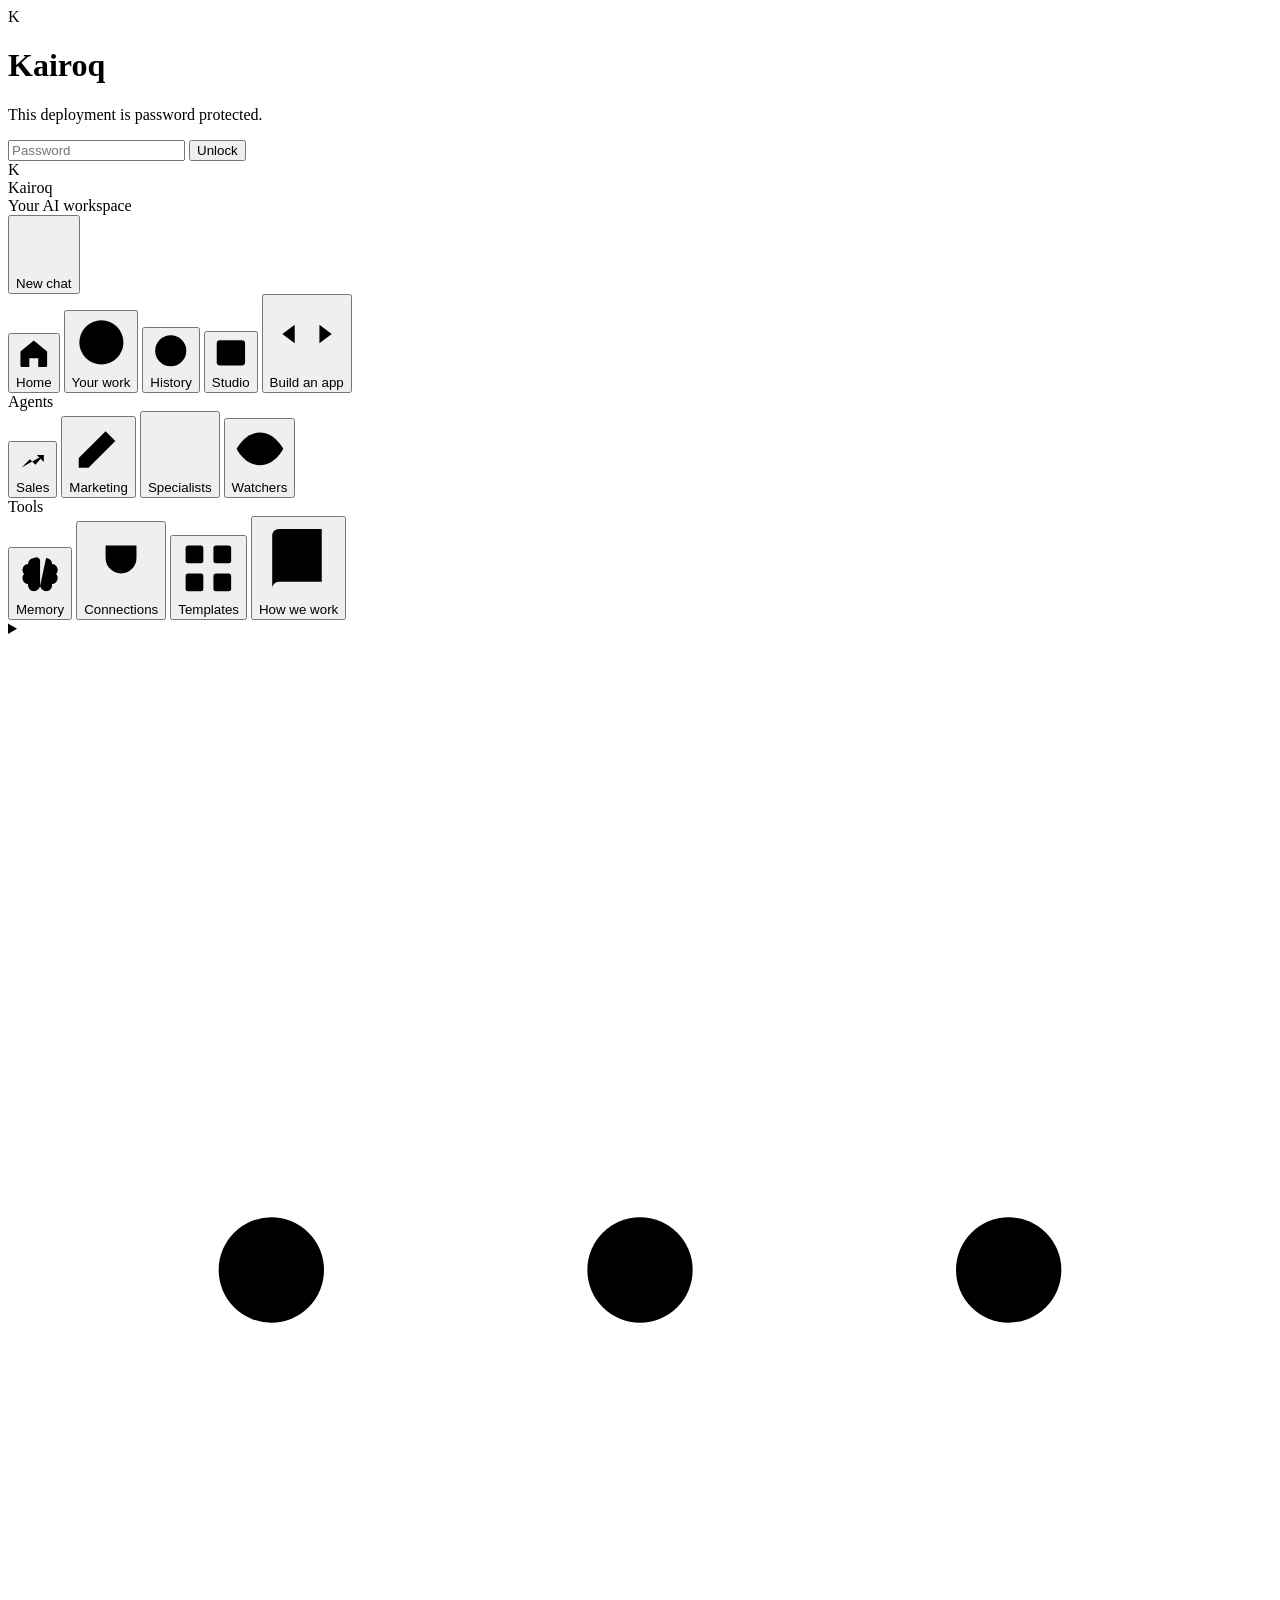
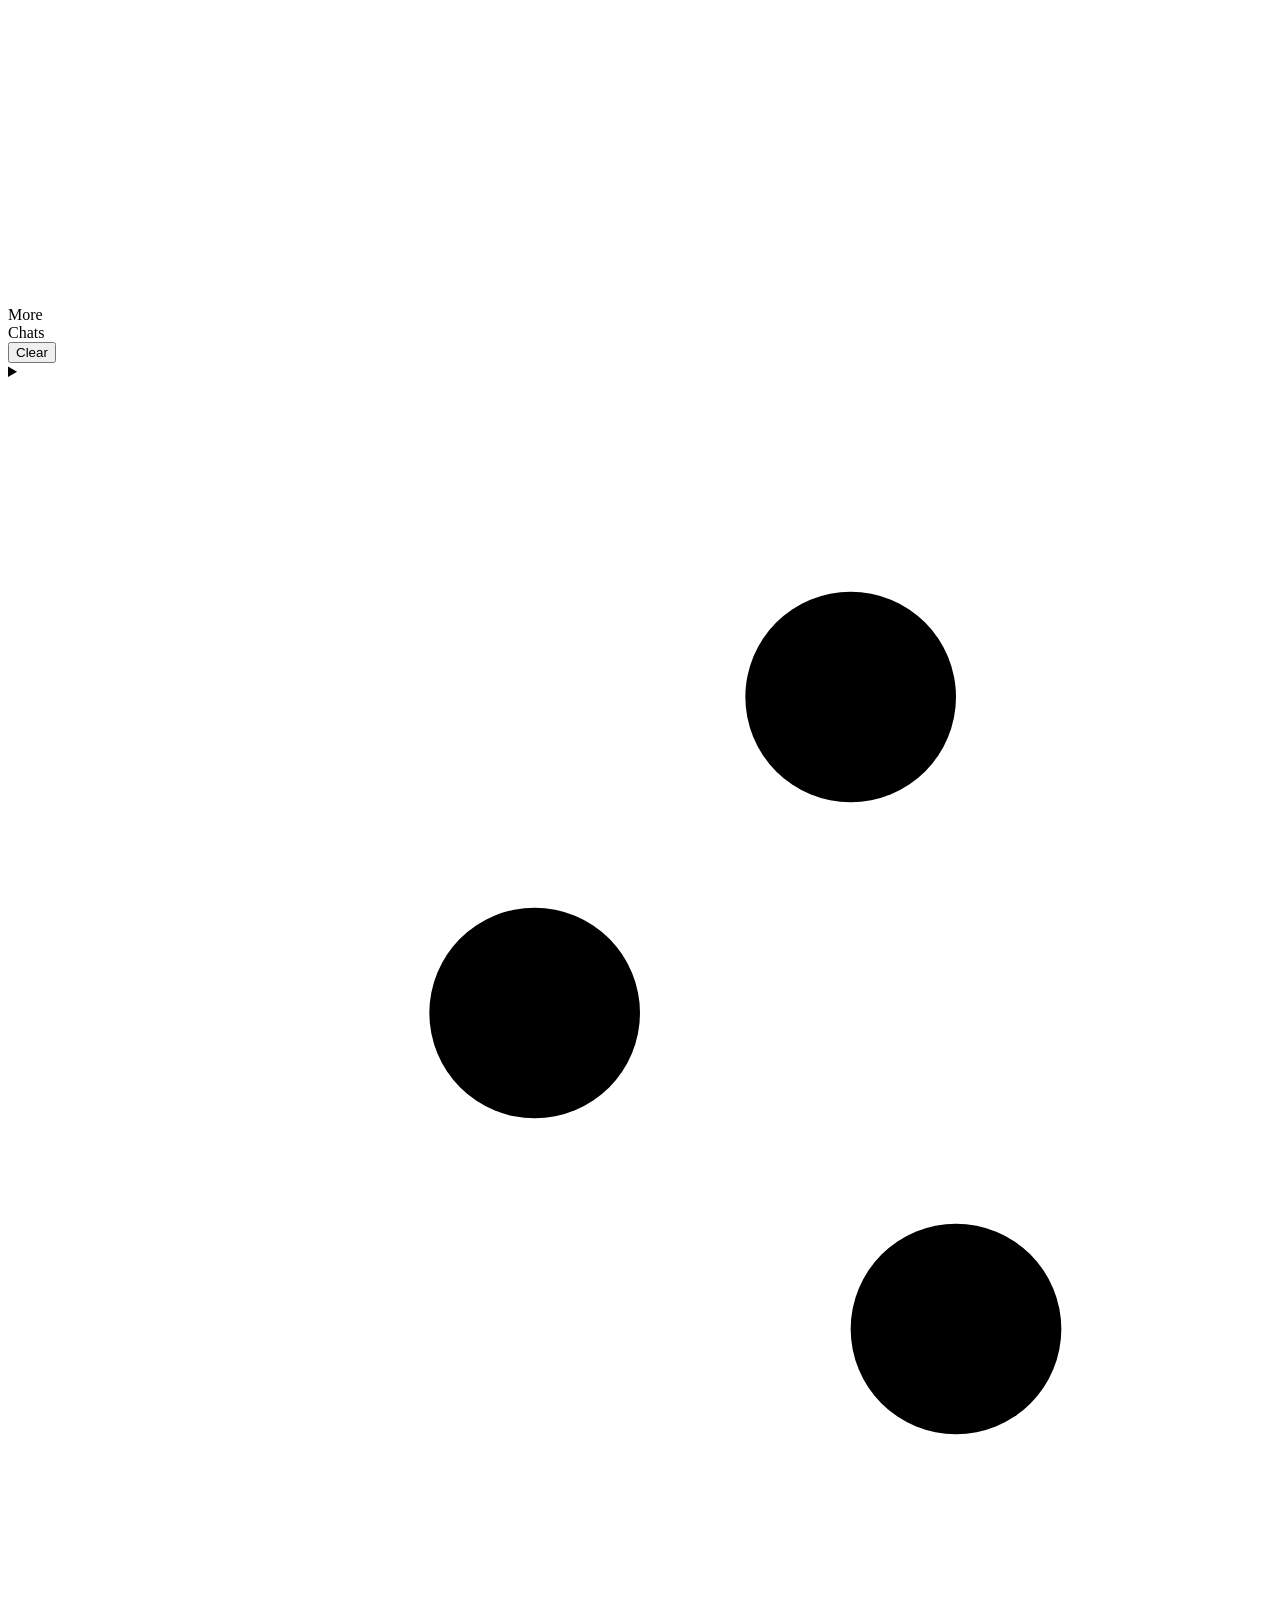
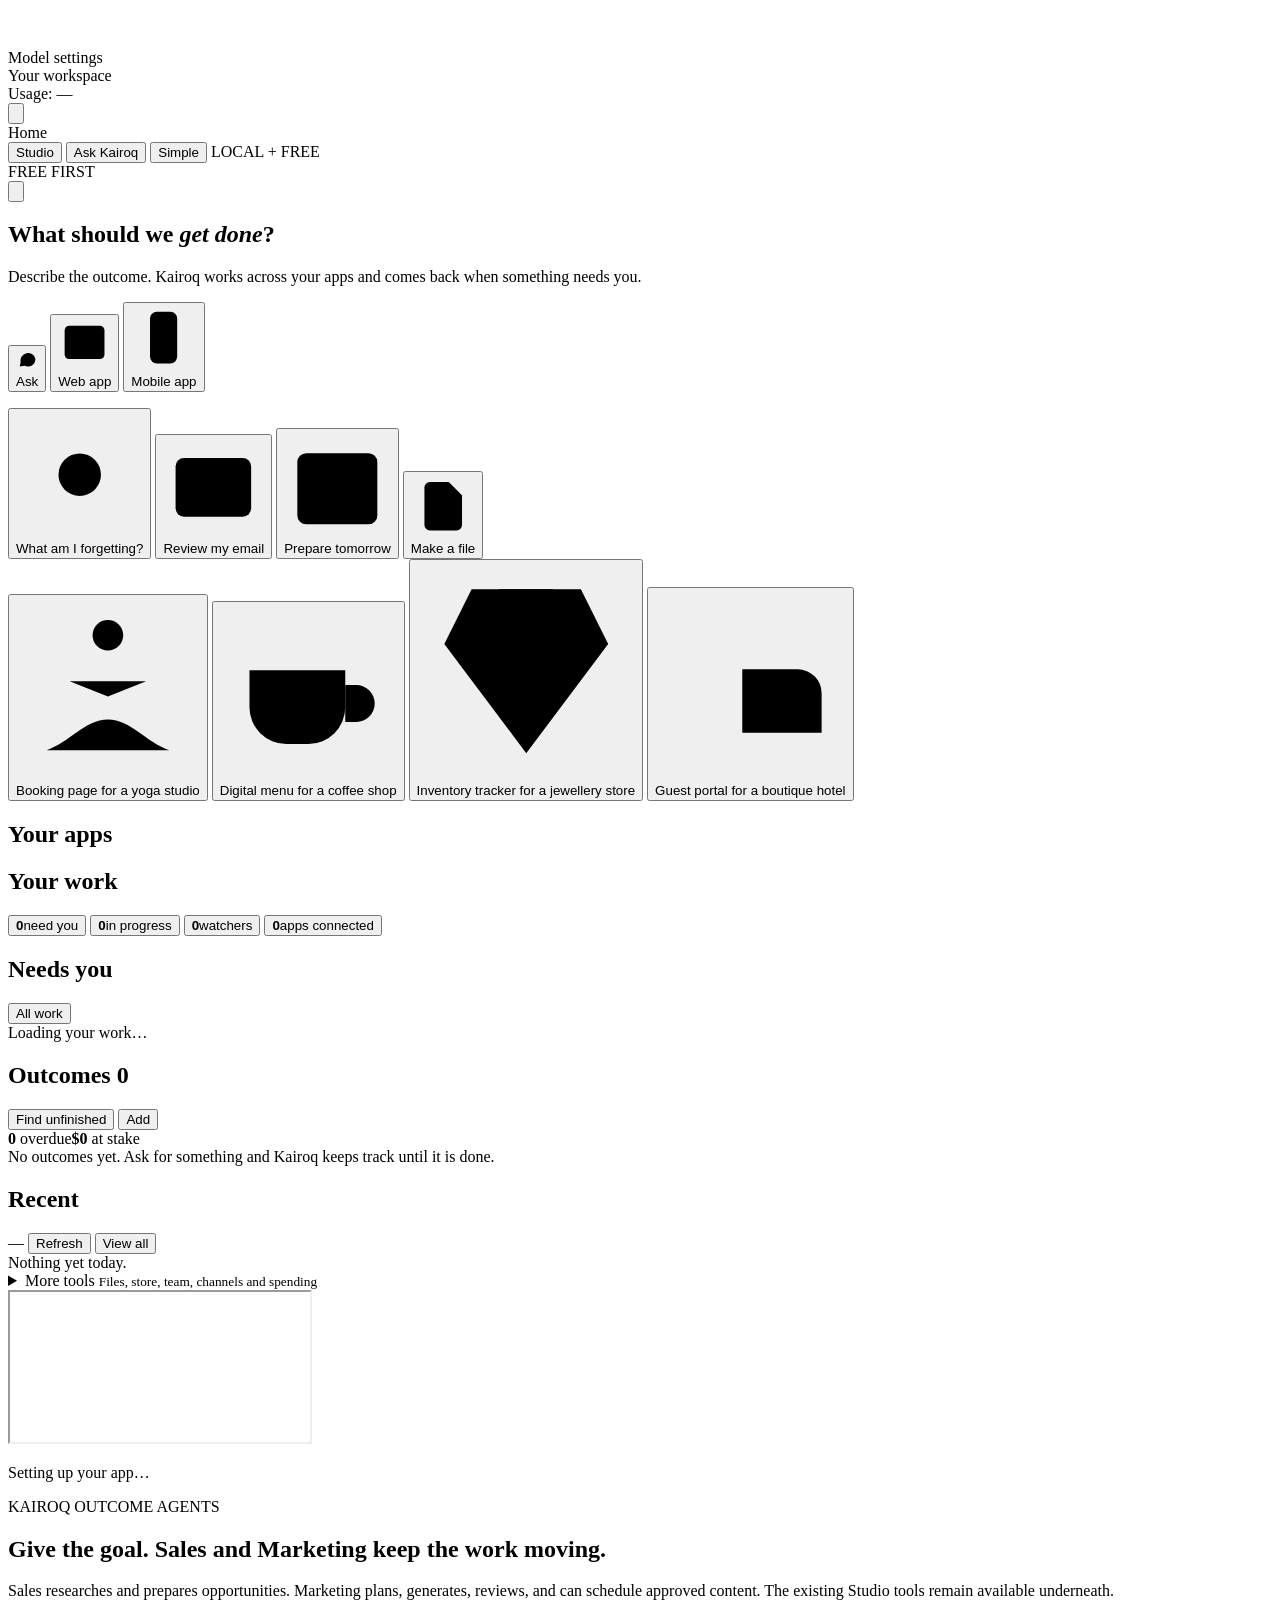
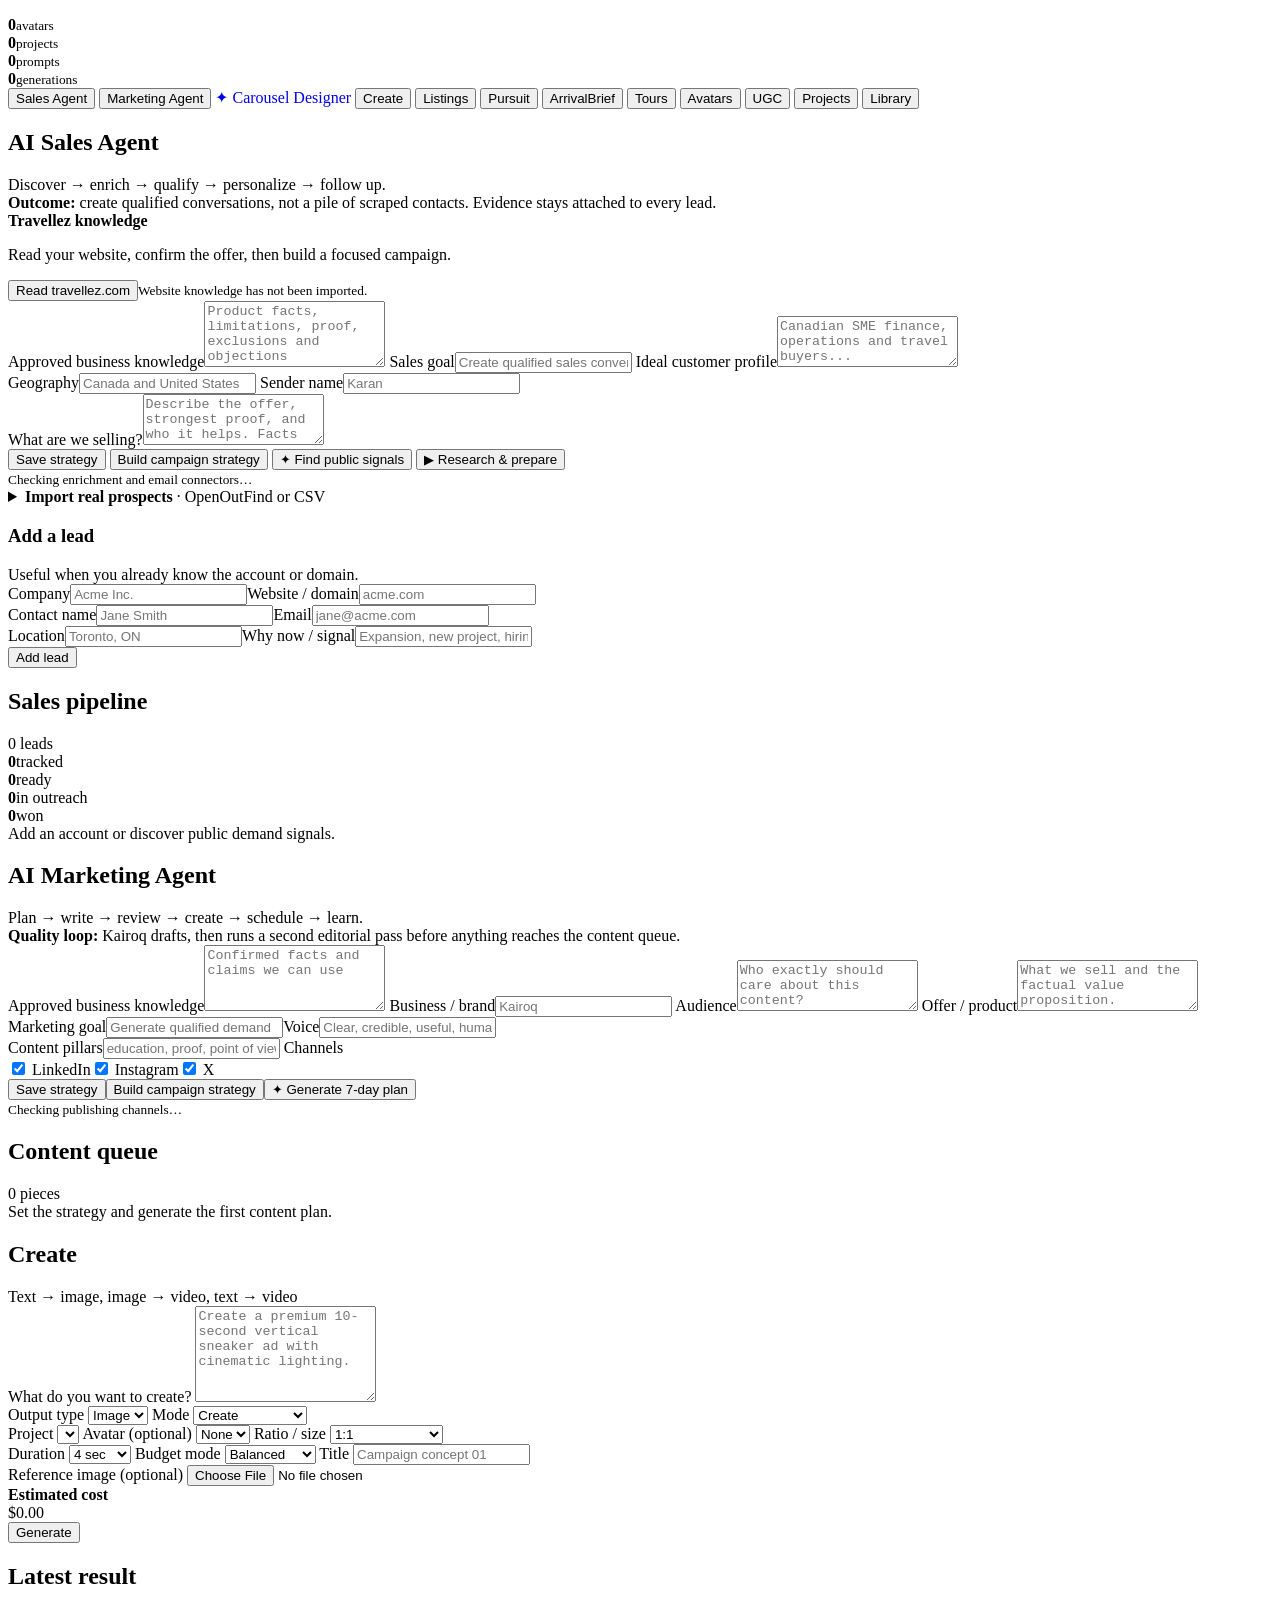
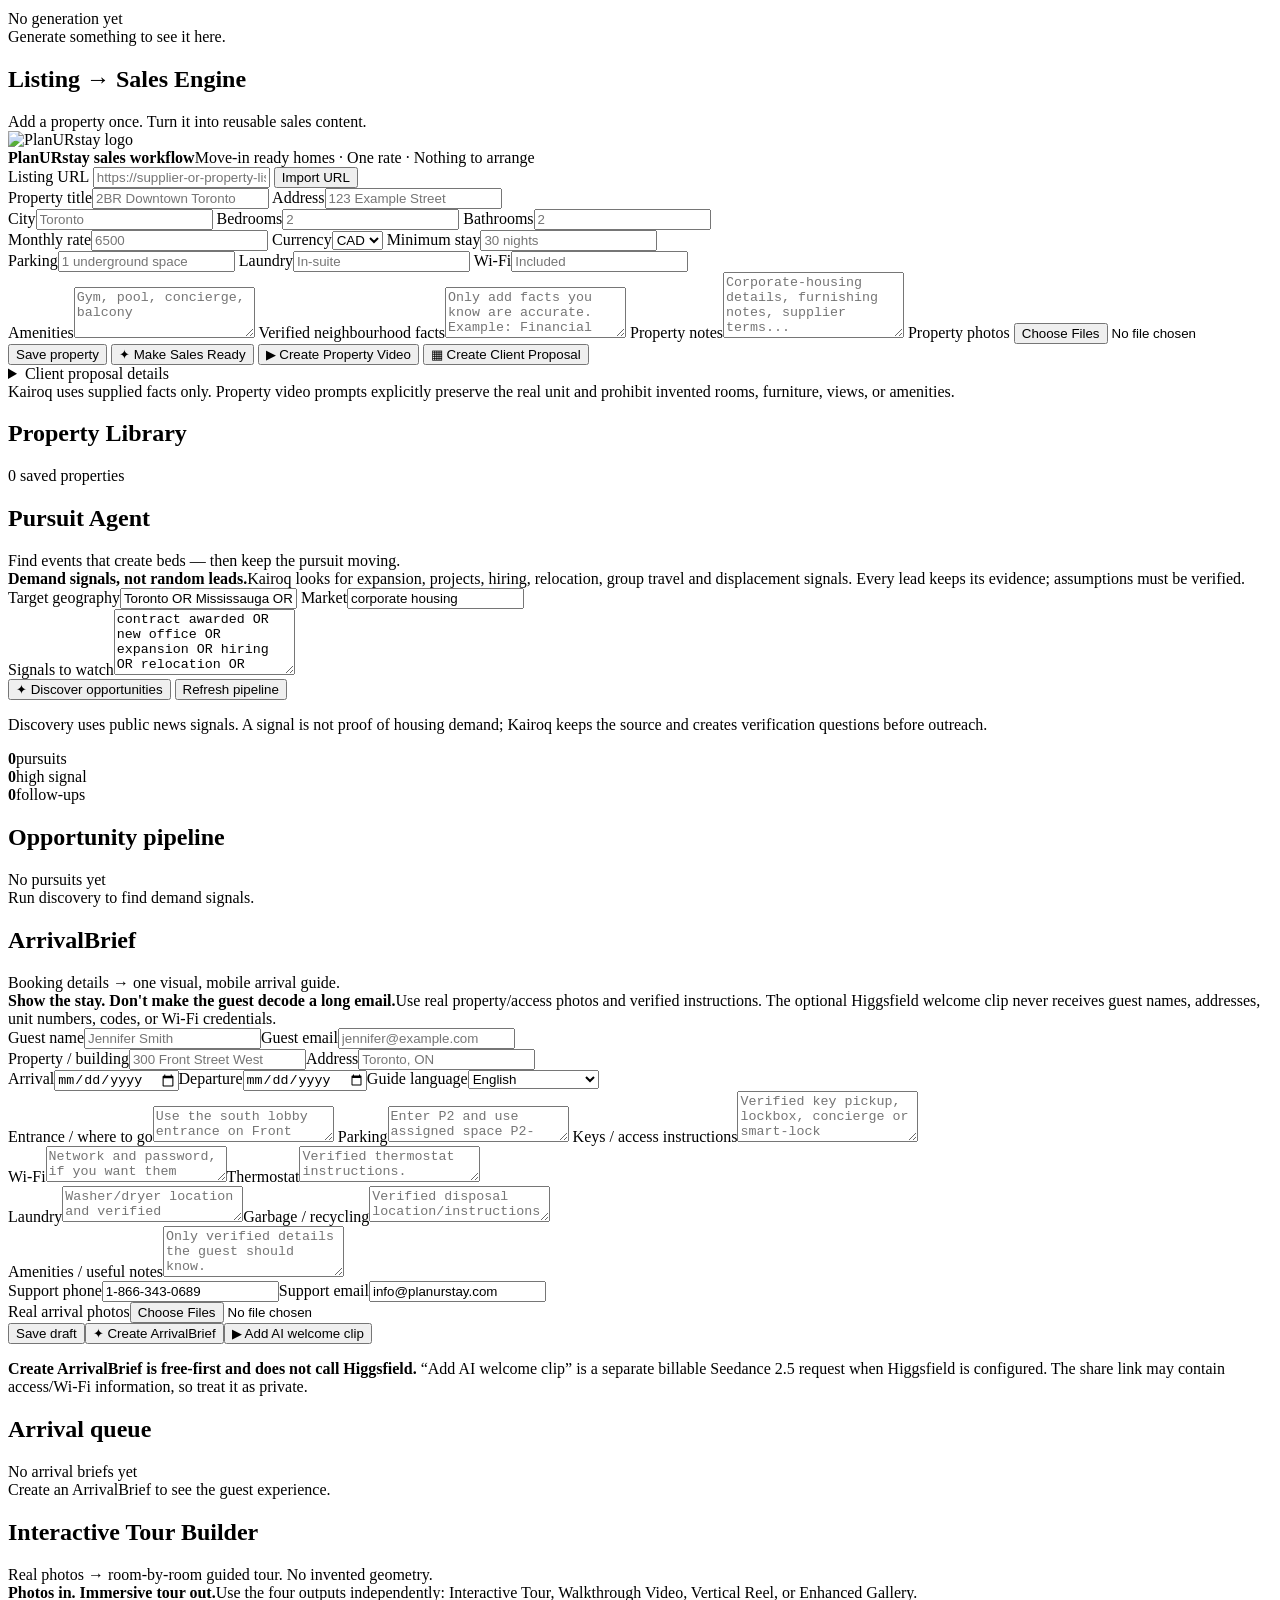
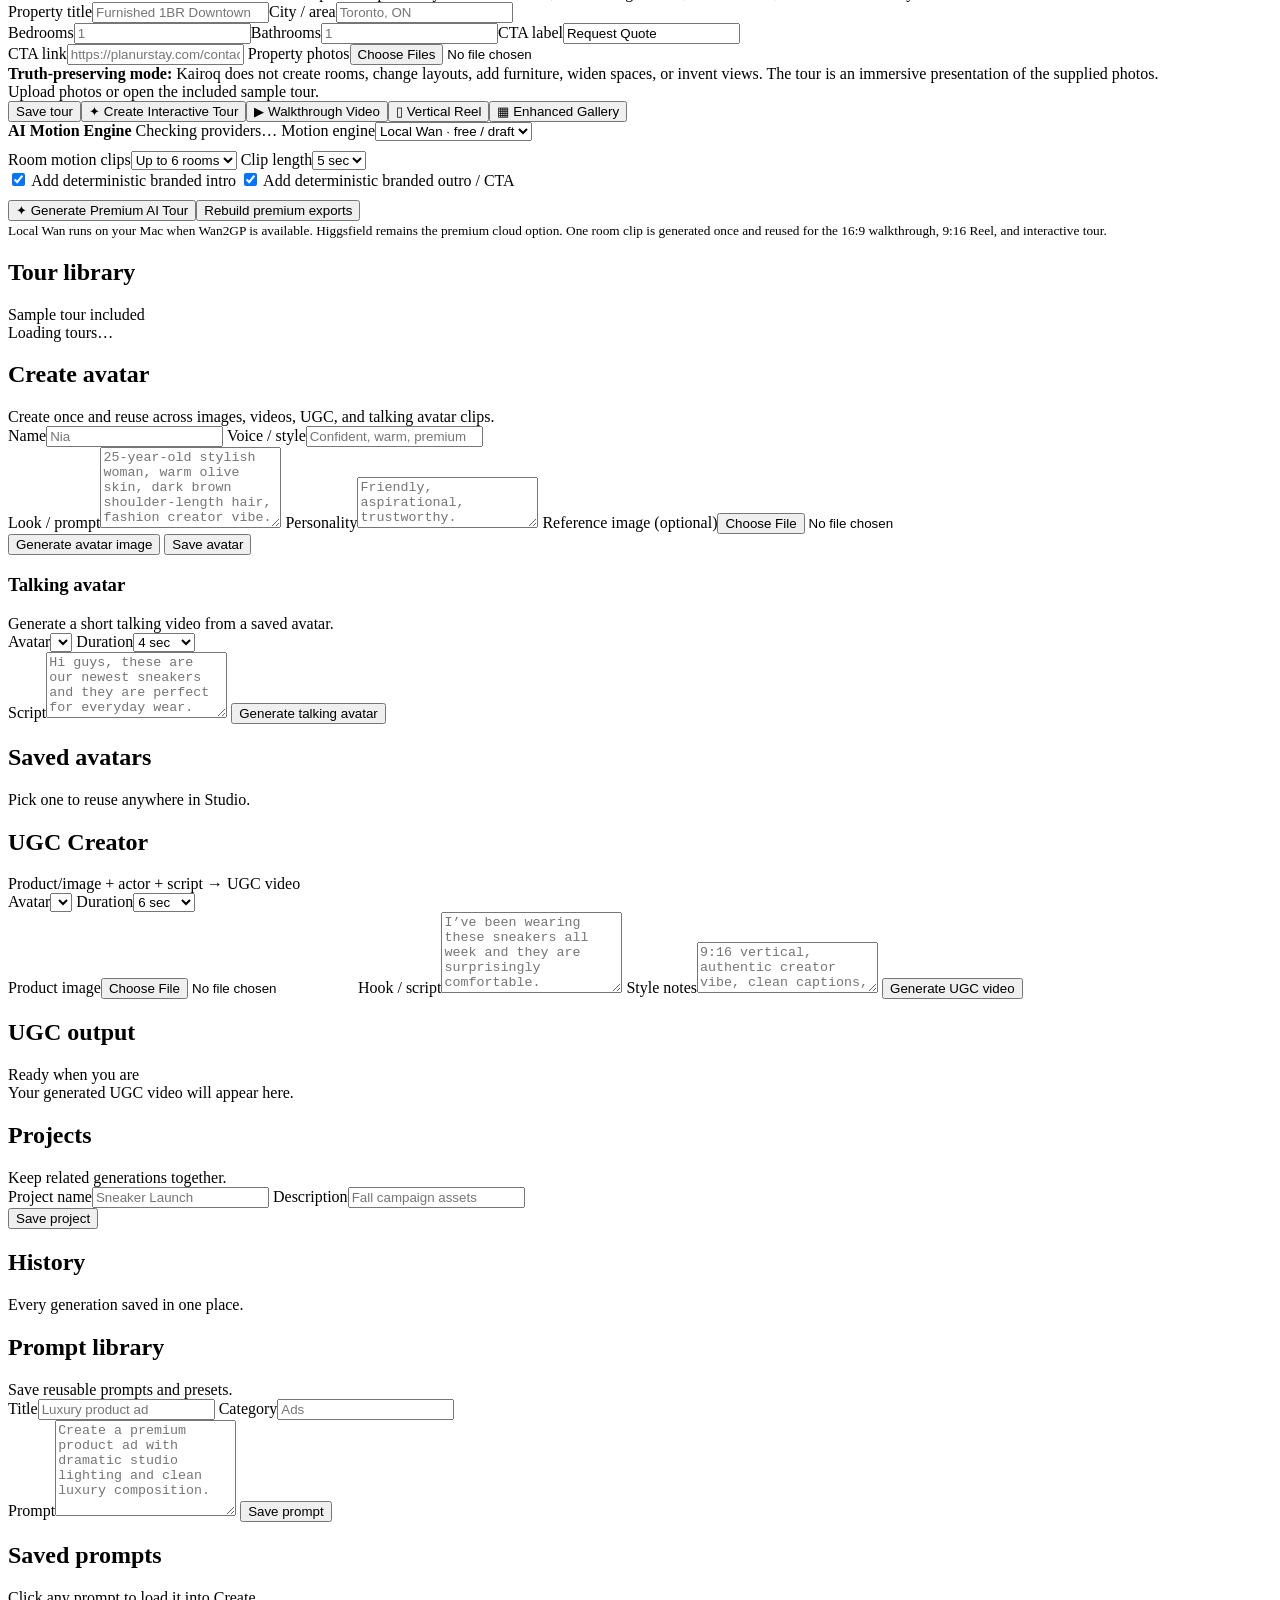
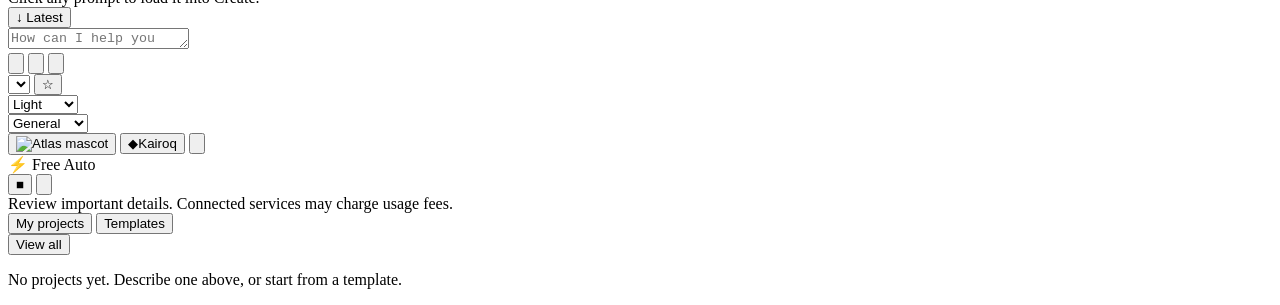
==== commit cc1eaa3b: "Merge branch 'design/one-system' into preview/all" ====
--- a/public/index.html
+++ b/public/index.html
@@ -13,7 +13,7 @@
   <link rel="stylesheet" href="/sidebar.css?v=4">
   <link rel="stylesheet" href="/composer.css?v=4">
   <link rel="stylesheet" href="/home.css?v=13">
-  <link rel="stylesheet" href="/design.css?v=7">
+  <link rel="stylesheet" href="/design.css?v=15">
 </head>
 <body>
   <div id="loginOverlay" class="login-overlay hidden">
@@ -767,6 +767,21 @@
           Review important details. Connected services may charge usage fees.
         </div>
       </div>
+
+      <section id="welcomeProjects" class="wp" aria-label="Your projects">
+        <div class="wp-sheet">
+          <div class="wp-head">
+            <div class="wp-tabs" role="tablist">
+              <button type="button" class="wp-tab active" data-wp="mine" role="tab" aria-selected="true">My projects</button>
+              <button type="button" class="wp-tab" data-wp="templates" role="tab" aria-selected="false">Templates</button>
+            </div>
+            <button type="button" id="wpAll" class="wp-all">View all</button>
+          </div>
+          <ul id="wpList" class="wp-grid"></ul>
+          <p id="wpEmpty" class="wp-empty hidden">No projects yet. Describe one above, or start from a template.</p>
+          <ul id="wpTemplates" class="wp-grid hidden"></ul>
+        </div>
+      </section>
     </main>
   </div>
 
@@ -1356,7 +1371,7 @@
     </div>
   </dialog>
 
-  <script src="/app.js?v=30"></script>
+  <script src="/app.js?v=31"></script>
 <script src="/connections.js?v=20"></script>
 </body>
 </html>
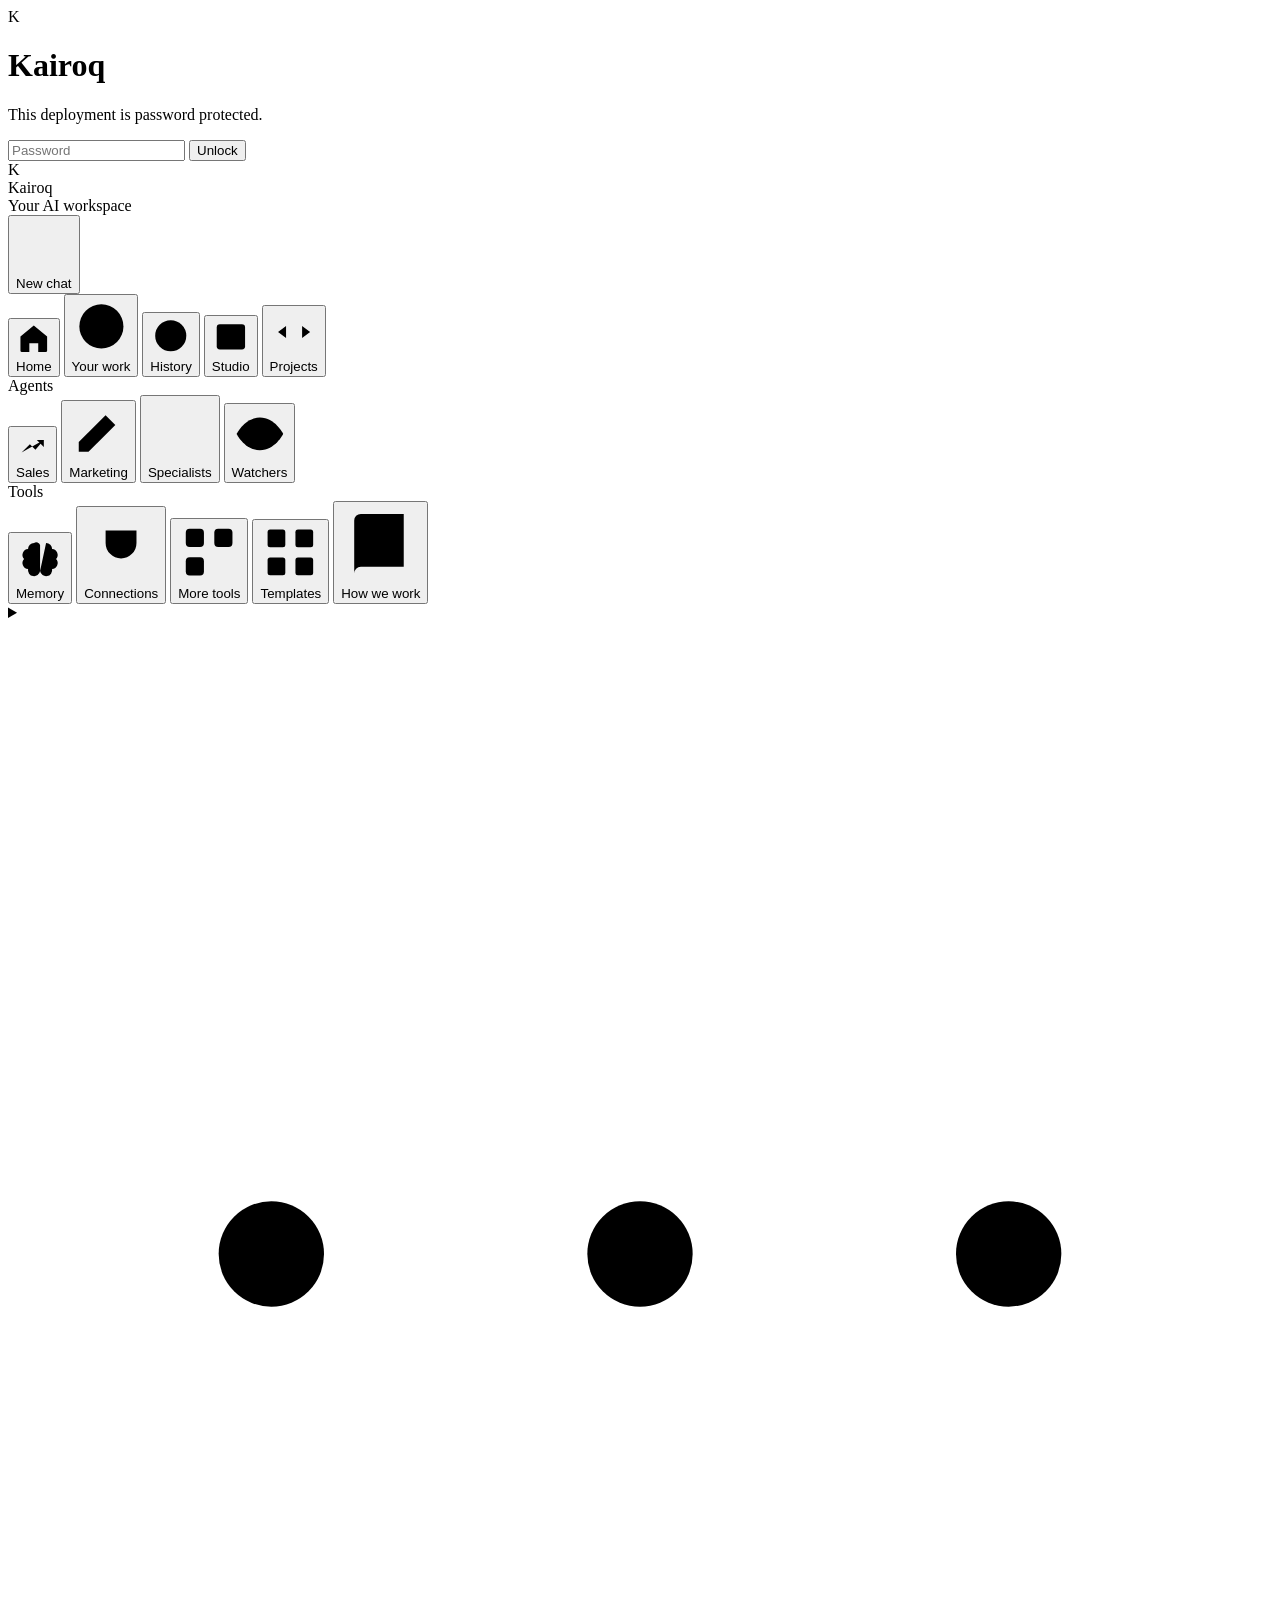
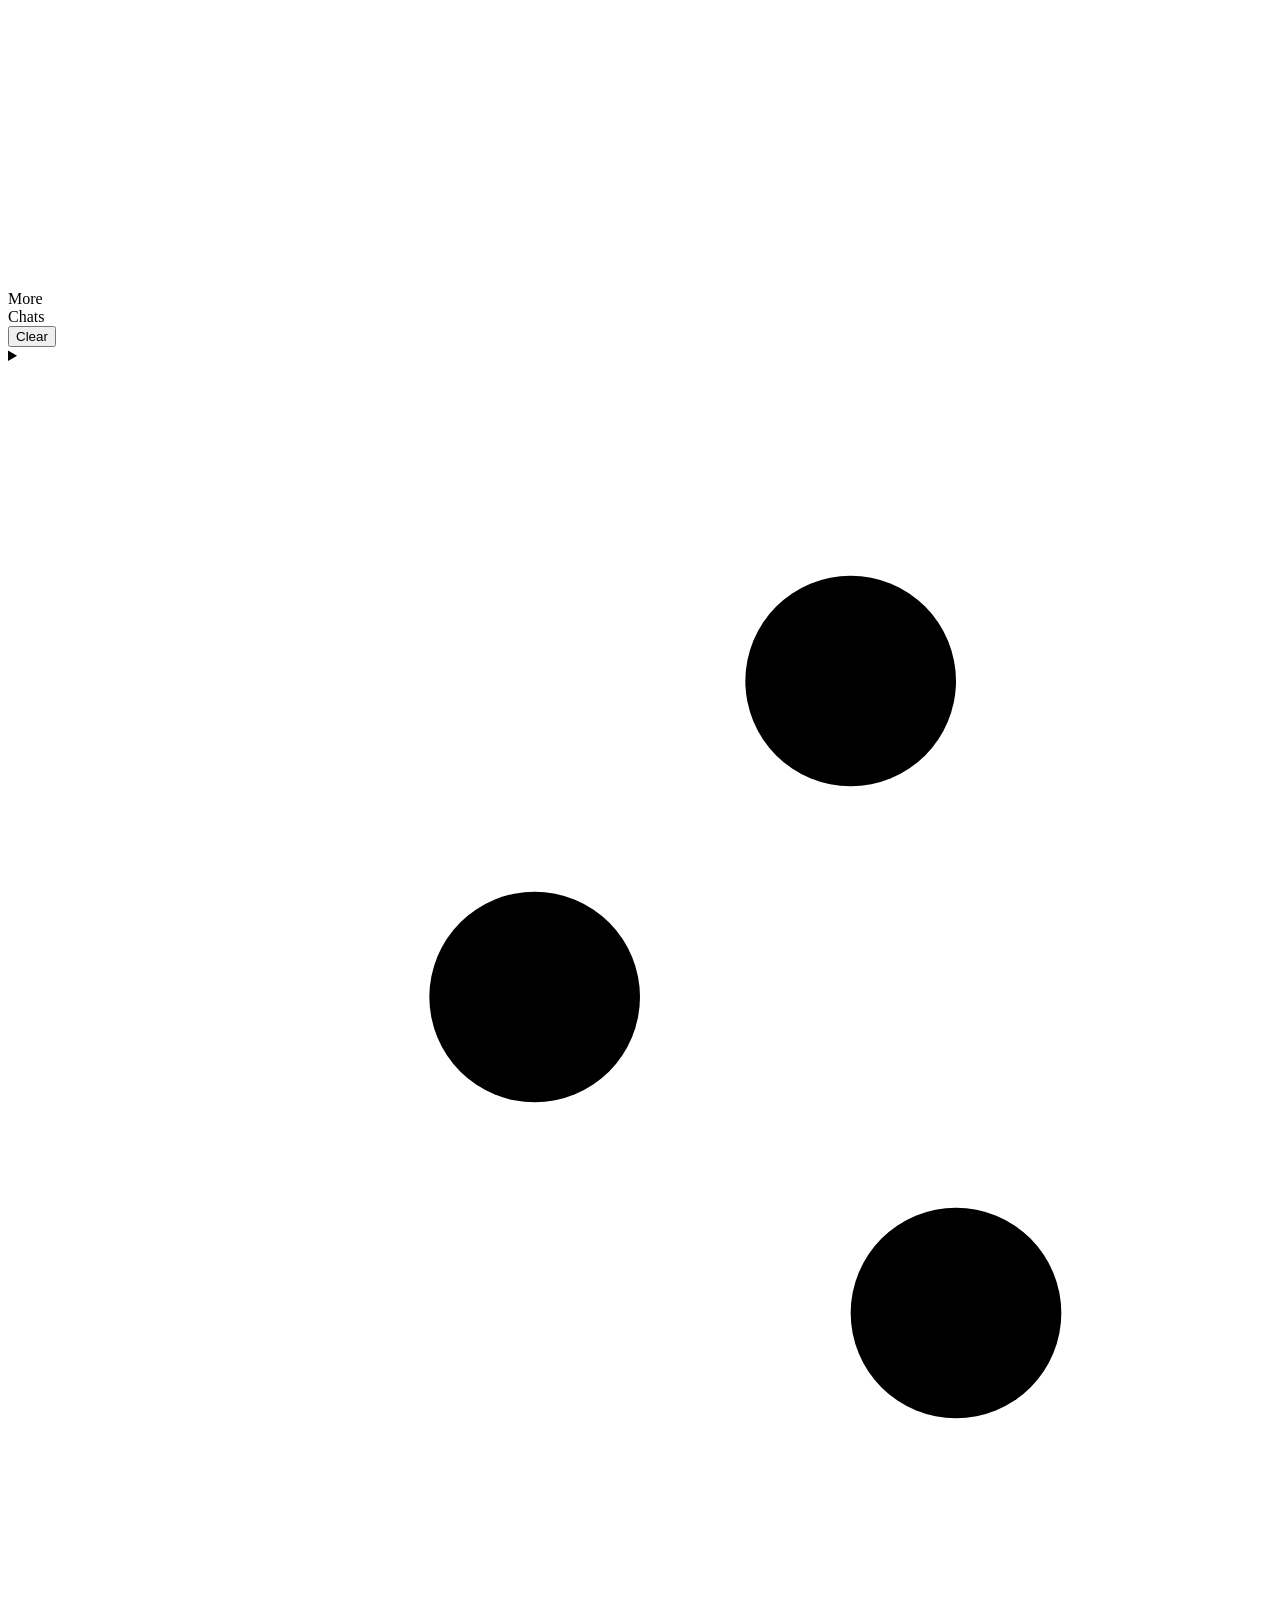
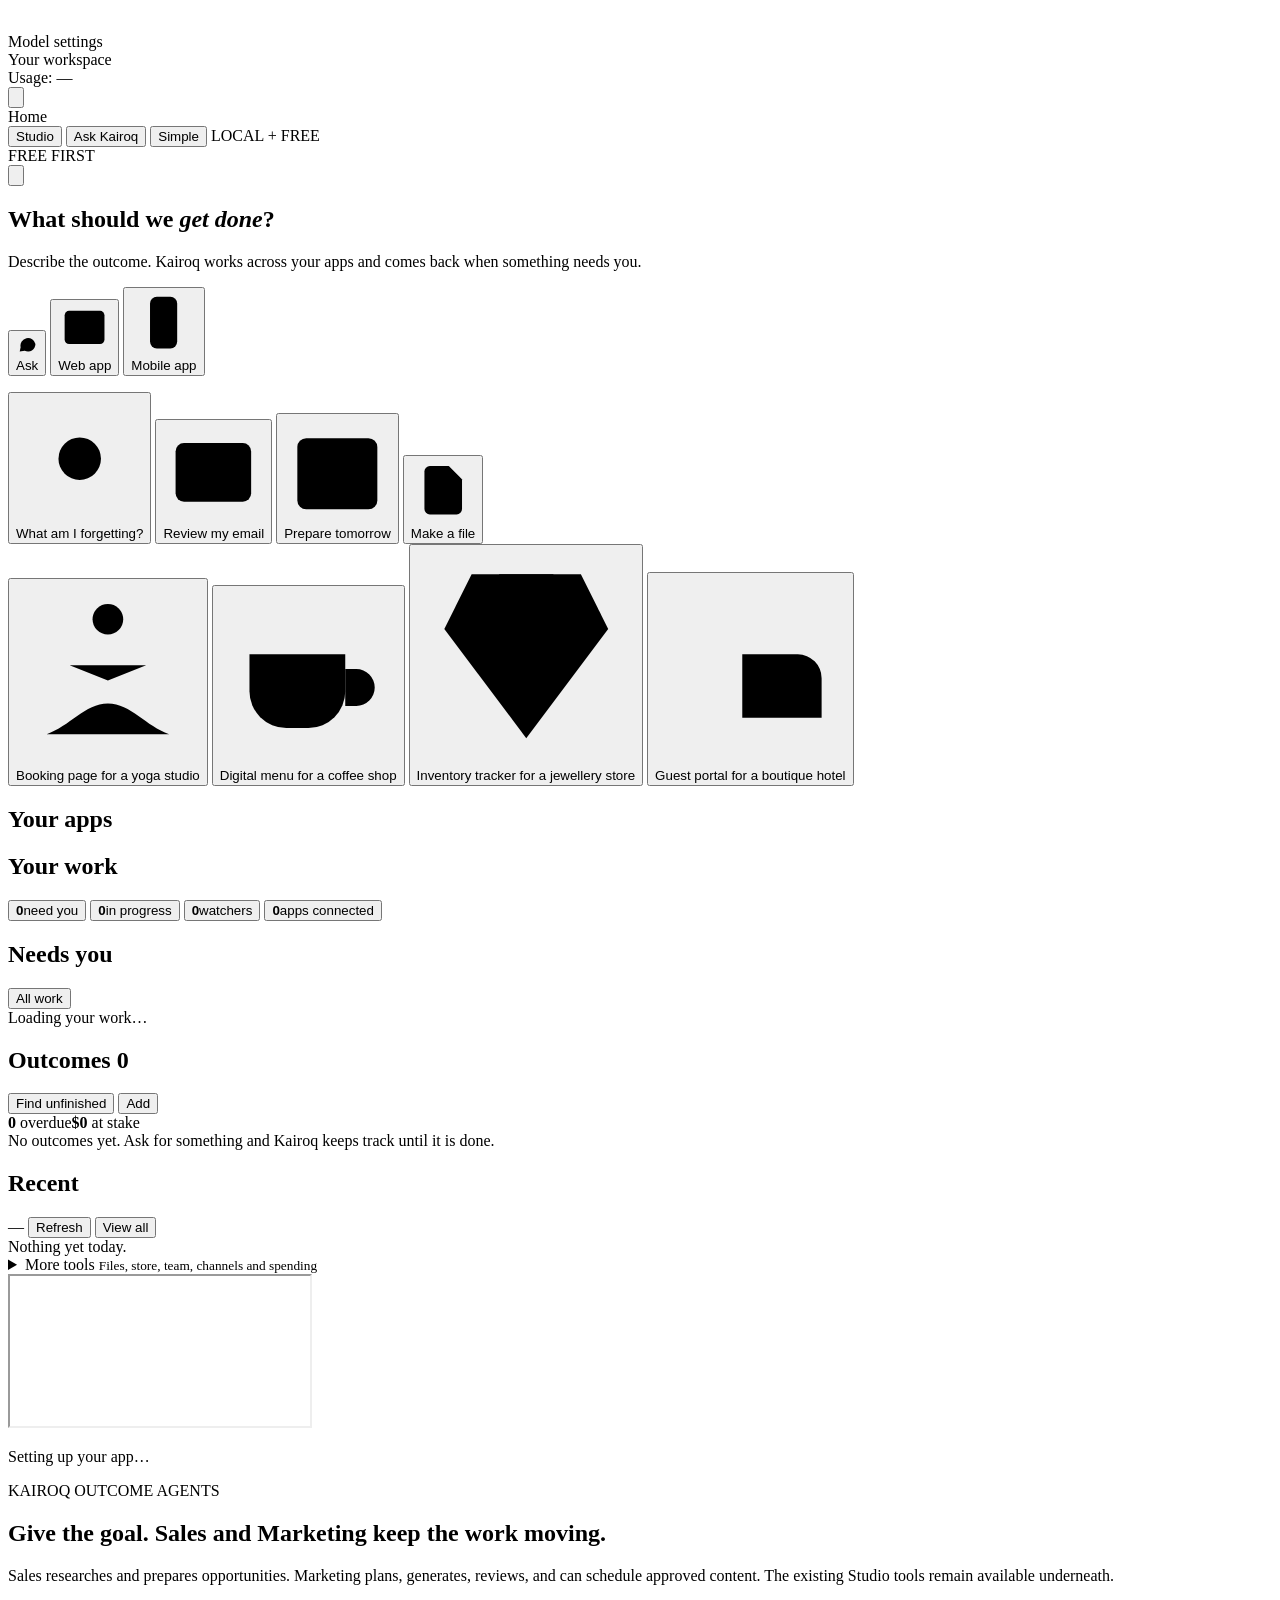
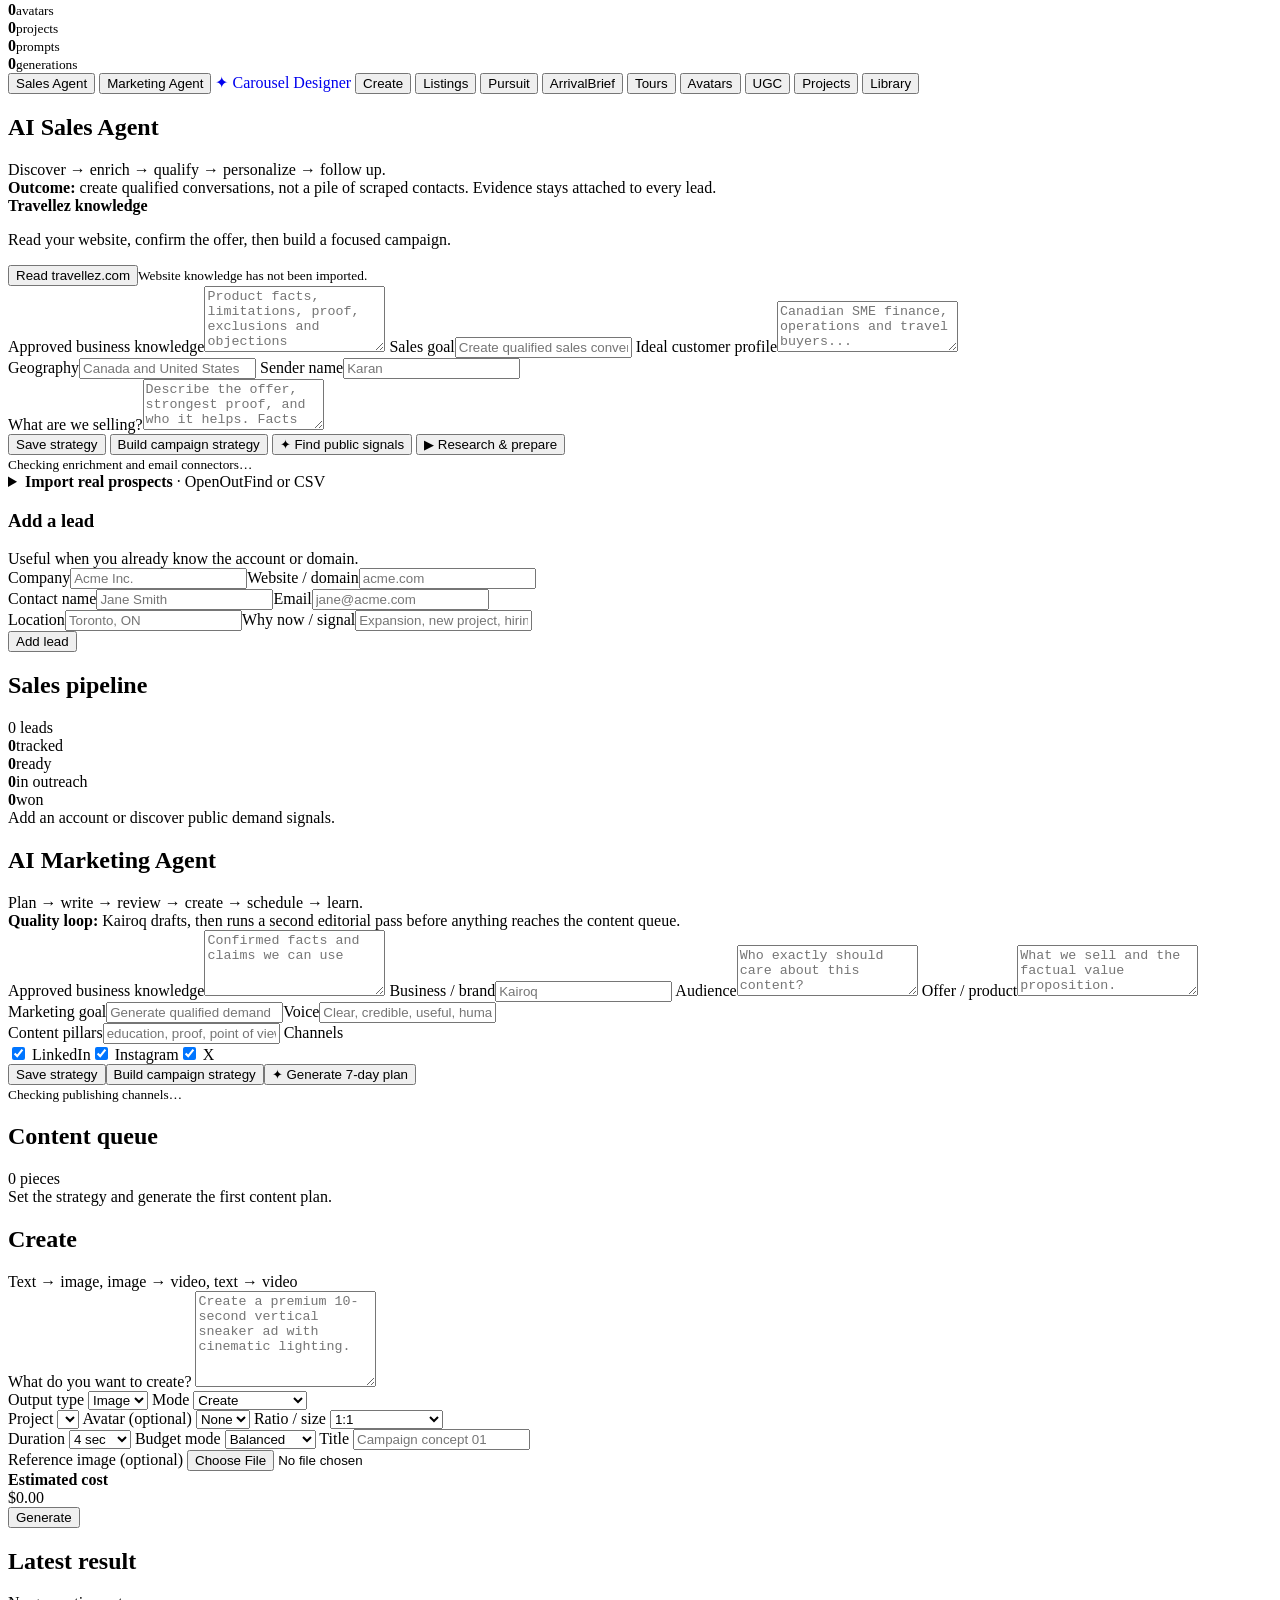
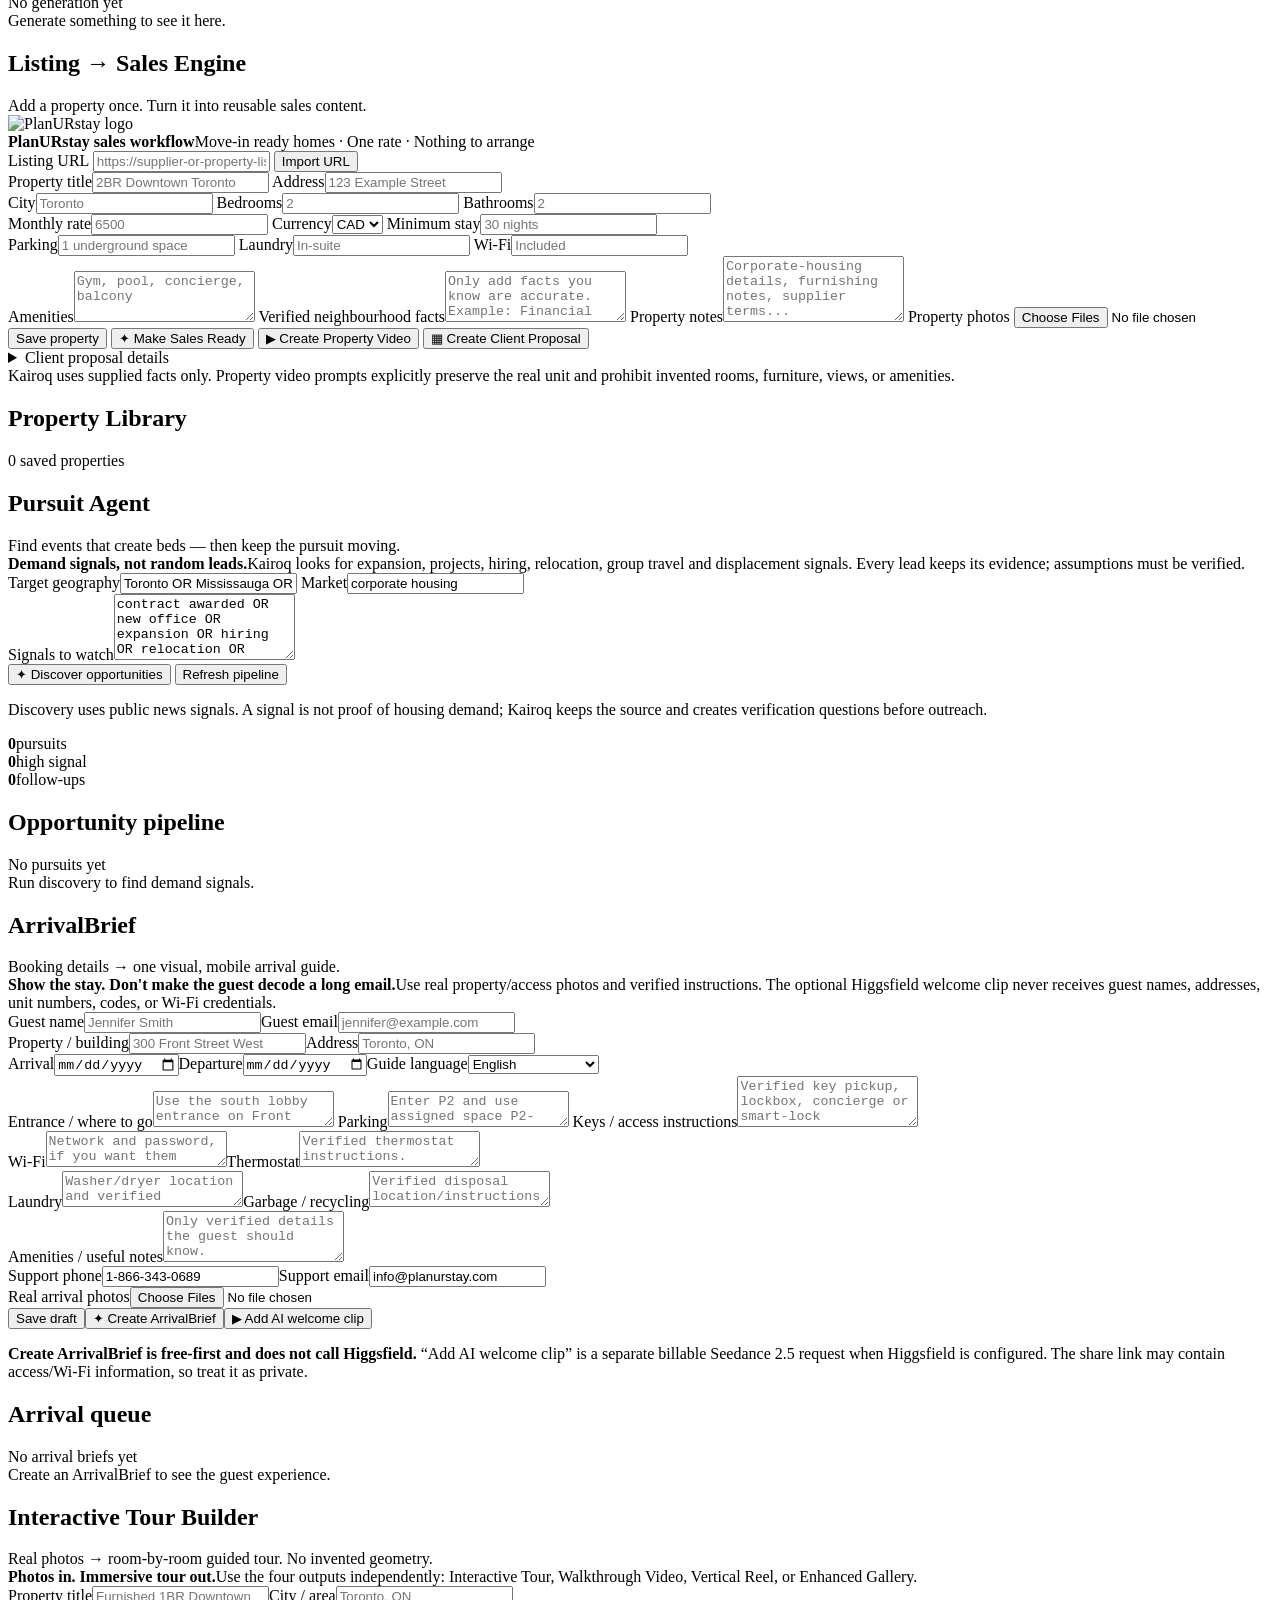
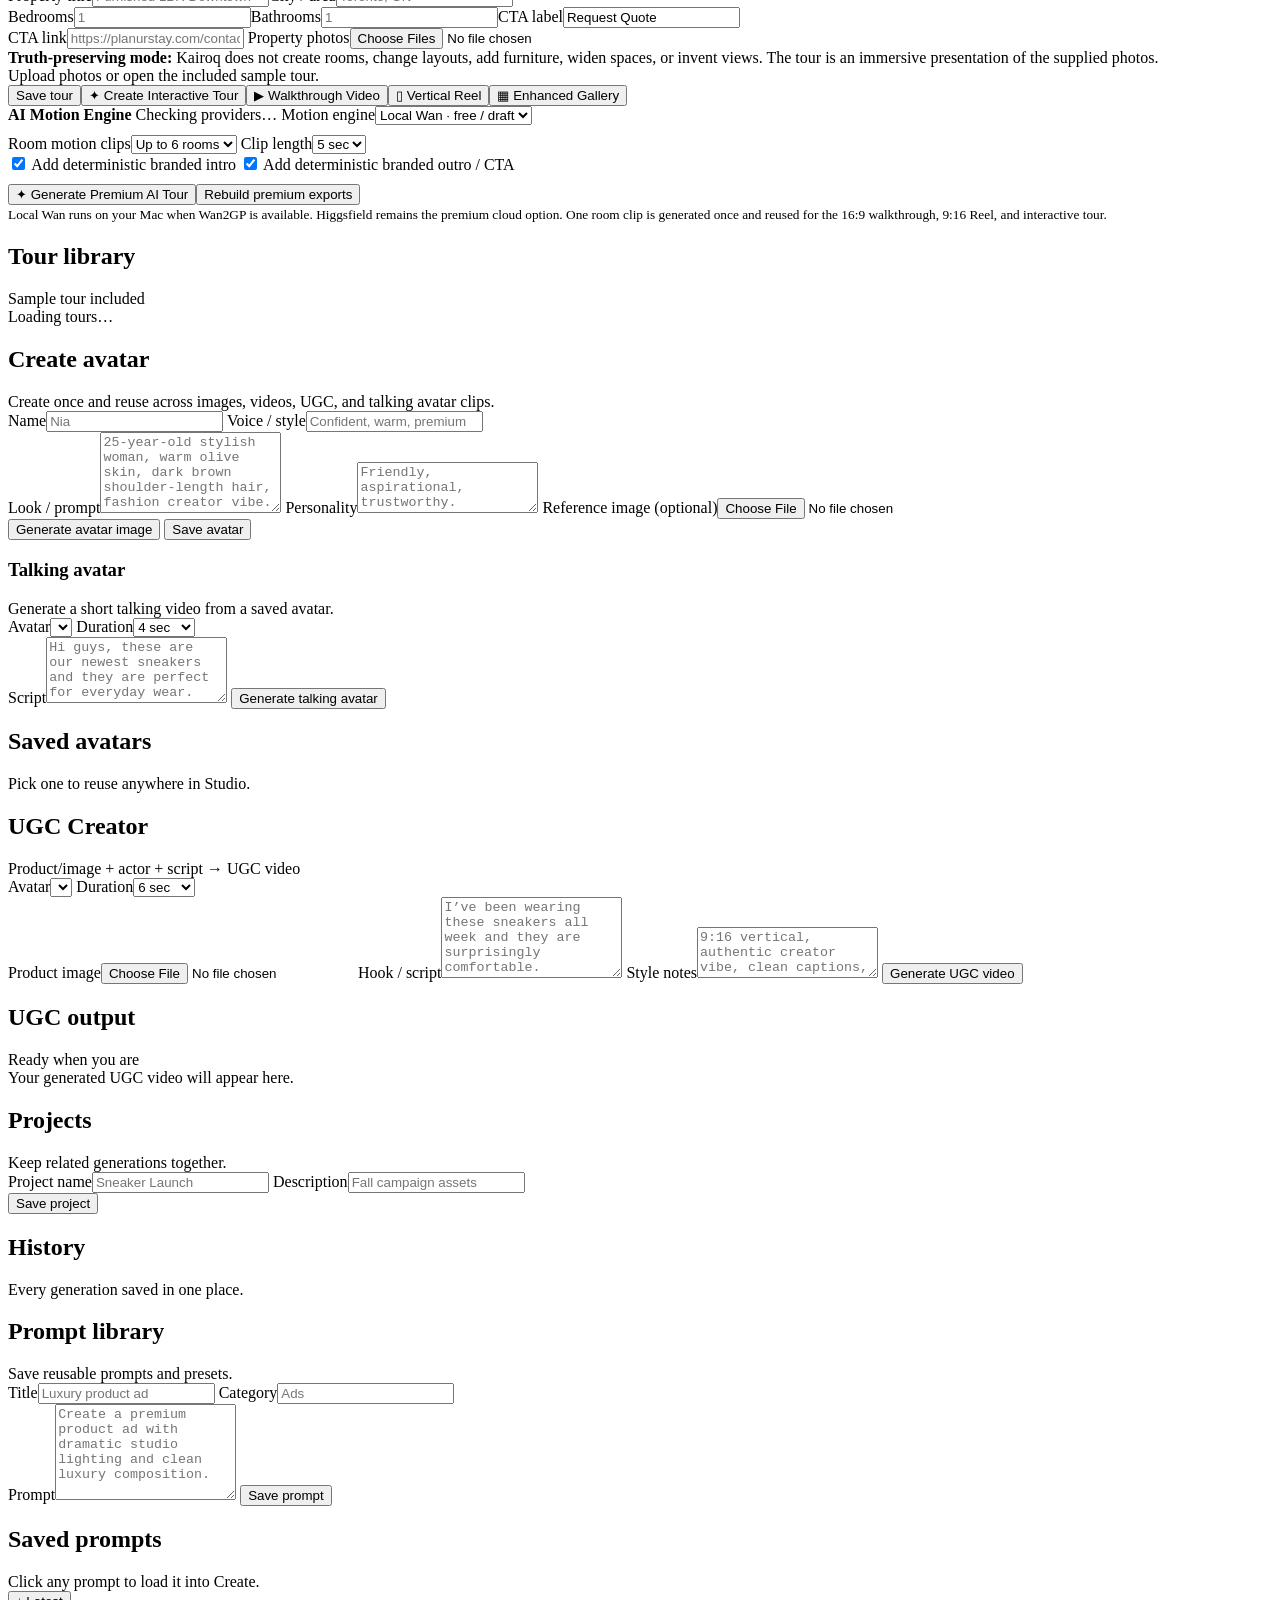
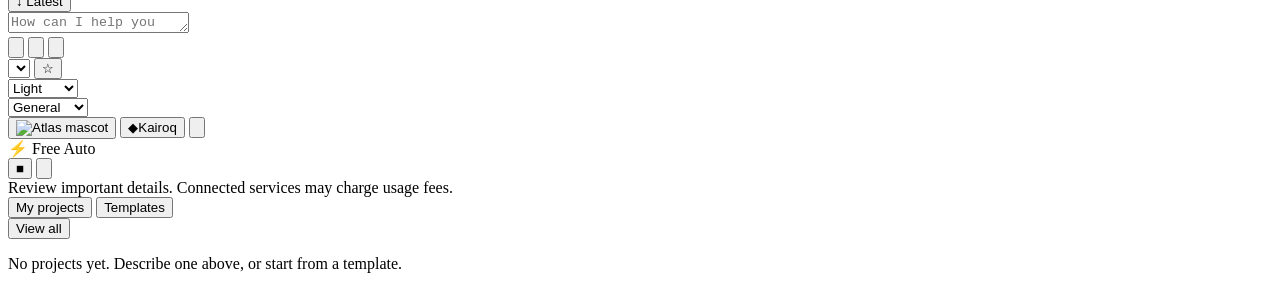
==== commit b16155b0: "Six sidebar items and one project menu, like Lovable; every tool says what it is for Workspace sideb" ====
--- a/public/index.html
+++ b/public/index.html
@@ -13,7 +13,7 @@
   <link rel="stylesheet" href="/sidebar.css?v=4">
   <link rel="stylesheet" href="/composer.css?v=4">
   <link rel="stylesheet" href="/home.css?v=13">
-  <link rel="stylesheet" href="/design.css?v=15">
+  <link rel="stylesheet" href="/design.css?v=21">
 </head>
 <body>
   <div id="loginOverlay" class="login-overlay hidden">
@@ -44,7 +44,7 @@
         <button type="button" id="outcomesNavBtn" class="kn-item"><svg class="kn-ico" viewBox="0 0 24 24" aria-hidden="true"><circle cx="12" cy="12" r="9"/><path d="m8 12 3 3 5-6"/></svg><span>Your work</span></button>
         <button type="button" id="historyNavBtn" class="kn-item"><svg class="kn-ico" viewBox="0 0 24 24" aria-hidden="true"><circle cx="12" cy="12" r="9"/><path d="M12 7v5l3 2"/></svg><span>History</span></button>
         <button type="button" id="studioSideBtn" class="kn-item"><svg class="kn-ico" viewBox="0 0 24 24" aria-hidden="true"><rect x="3" y="4" width="18" height="16" rx="2"/><path d="M3 9h18"/></svg><span>Studio</span></button>
-        <button type="button" id="buildNavBtn" class="kn-item" data-build-app><svg class="kn-ico" viewBox="0 0 24 24" aria-hidden="true"><path d="m8 9-4 3 4 3M16 9l4 3-4 3M13.5 6l-3 12"/></svg><span>Build an app</span></button>
+        <button type="button" id="buildNavBtn" class="kn-item" data-build-app><svg class="kn-ico" viewBox="0 0 24 24" aria-hidden="true"><path d="m8 9-4 3 4 3M16 9l4 3-4 3M13.5 6l-3 12"/></svg><span>Projects</span></button>
       </nav>
 
       <nav class="kn-group" aria-labelledby="kn-agents">
@@ -59,6 +59,7 @@
         <div class="kn-label" id="kn-tools">Tools</div>
         <button type="button" id="workspaceBtn" class="kn-item"><svg class="kn-ico" viewBox="0 0 24 24" aria-hidden="true"><path d="M9 4a3 3 0 0 0-3 3 3 3 0 0 0-2 5 3 3 0 0 0 2 5 3 3 0 0 0 6 1V5a2 2 0 0 0-3-1zM15 4a3 3 0 0 1 3 3 3 3 0 0 1 2 5 3 3 0 0 1-2 5 3 3 0 0 1-6 1"/></svg><span>Memory</span></button>
         <button type="button" id="connectorsBtn" class="kn-item"><svg class="kn-ico" viewBox="0 0 24 24" aria-hidden="true"><path d="M9 7V3M15 7V3M7 7h10v4a5 5 0 0 1-10 0zM12 16v5"/></svg><span>Connections</span></button>
+        <button type="button" id="moreToolsBtn" class="kn-item"><svg class="kn-ico" viewBox="0 0 24 24" aria-hidden="true"><rect x="3" y="3" width="7" height="7" rx="1.5"/><rect x="14" y="3" width="7" height="7" rx="1.5"/><rect x="3" y="14" width="7" height="7" rx="1.5"/><path d="M17.5 14v7M14 17.5h7"/></svg><span>More tools</span></button>
         <button type="button" id="templatesBtn" class="kn-item"><svg class="kn-ico" viewBox="0 0 24 24" aria-hidden="true"><rect x="3" y="3" width="7" height="7" rx="1"/><rect x="14" y="3" width="7" height="7" rx="1"/><rect x="3" y="14" width="7" height="7" rx="1"/><rect x="14" y="14" width="7" height="7" rx="1"/></svg><span>Templates</span></button>
         <button type="button" id="playbookBtn" class="kn-item"><svg class="kn-ico" viewBox="0 0 24 24" aria-hidden="true"><path d="M4 5a2 2 0 0 1 2-2h13v16H6a2 2 0 0 0-2 2z"/><path d="M4 19V5"/></svg><span>How we work</span></button>
         <details class="kn-fold">
@@ -1313,6 +1314,32 @@
     </div>
   </dialog>
 
+    <dialog id="moreToolsDialog" class="kd" aria-label="More tools">
+    <div class="model-dialog-card kd-card">
+      <div class="settings-head"><div><h2>More tools</h2><p class="kd-sub">Everything else Kairoq can do. Each one opens in its own place.</p></div><button type="button" class="icon-btn" data-close-more aria-label="Close">✕</button></div>
+      <div class="mt-list">
+        <div class="mt-group">Work</div>
+        <button type="button" data-open="outcomesNavBtn"><b>Your work</b><span>What needs you, what is in progress, and the outcomes Kairoq is tracking</span></button>
+        <button type="button" data-open="historyNavBtn"><b>History</b><span>Every past chat and what came out of it</span></button>
+        <button type="button" data-open="workflowsBtn"><b>Workflows</b><span>Cards for jobs that run on a schedule or when something happens</span></button>
+        <div class="mt-group">Agents</div>
+        <button type="button" data-open="salesNavBtn"><b>Sales agent</b><span>Finds and qualifies leads, drafts outreach, and waits for your approval before sending</span></button>
+        <button type="button" data-open="marketingNavBtn"><b>Marketing agent</b><span>Plans content, writes and reviews posts, makes images and video, schedules with approval</span></button>
+        <button type="button" data-open="agentBtn"><b>Specialists</b><span>Focused helpers: research, calendar, communications, memory and monitoring</span></button>
+        <button type="button" data-open="botsBtn"><b>Watchers</b><span>Bots that check email, calendar or a website on a schedule and report back</span></button>
+        <div class="mt-group">Studio</div>
+        <button type="button" data-open="studioSideBtn"><b>Studio</b><span>Images, videos, avatars, property tours and listing packs</span></button>
+        <a href="/carousel-designer.html"><b>Carousel designer</b><span>Editorial social carousels in your brand</span></a>
+        <a href="/build-studio.html"><b>Build Studio</b><span>The long-form app planner: pick a build type, design direction and data setup first</span></a>
+        <a href="/api-studio.html"><b>API Intelligence</b><span>Import API documentation and build an app that uses it</span></a>
+        <div class="mt-group">Setup</div>
+        <button type="button" data-open="workspaceBtn"><b>Memory</b><span>Company facts and rules Kairoq remembers in every chat</span></button>
+        <button type="button" data-open="playbookBtn"><b>How we work</b><span>Your playbook: tone, approvals and what Kairoq may do on its own</span></button>
+        <button type="button" data-open="compareBtn"><b>Compare models</b><span>Try the same prompt on several AI models side by side</span></button>
+        <button type="button" data-open="opsBtn"><b>Security</b><span>Permissions, audit log and spending limits</span></button>
+      </div>
+    </div>
+  </dialog>
   <dialog id="templatesDialog" class="kd">
     <div class="model-dialog-card kd-card templates-card">
       <div class="settings-head kd-head">
@@ -1371,7 +1398,7 @@
     </div>
   </dialog>
 
-  <script src="/app.js?v=31"></script>
+  <script src="/app.js?v=35"></script>
 <script src="/connections.js?v=20"></script>
 </body>
 </html>
